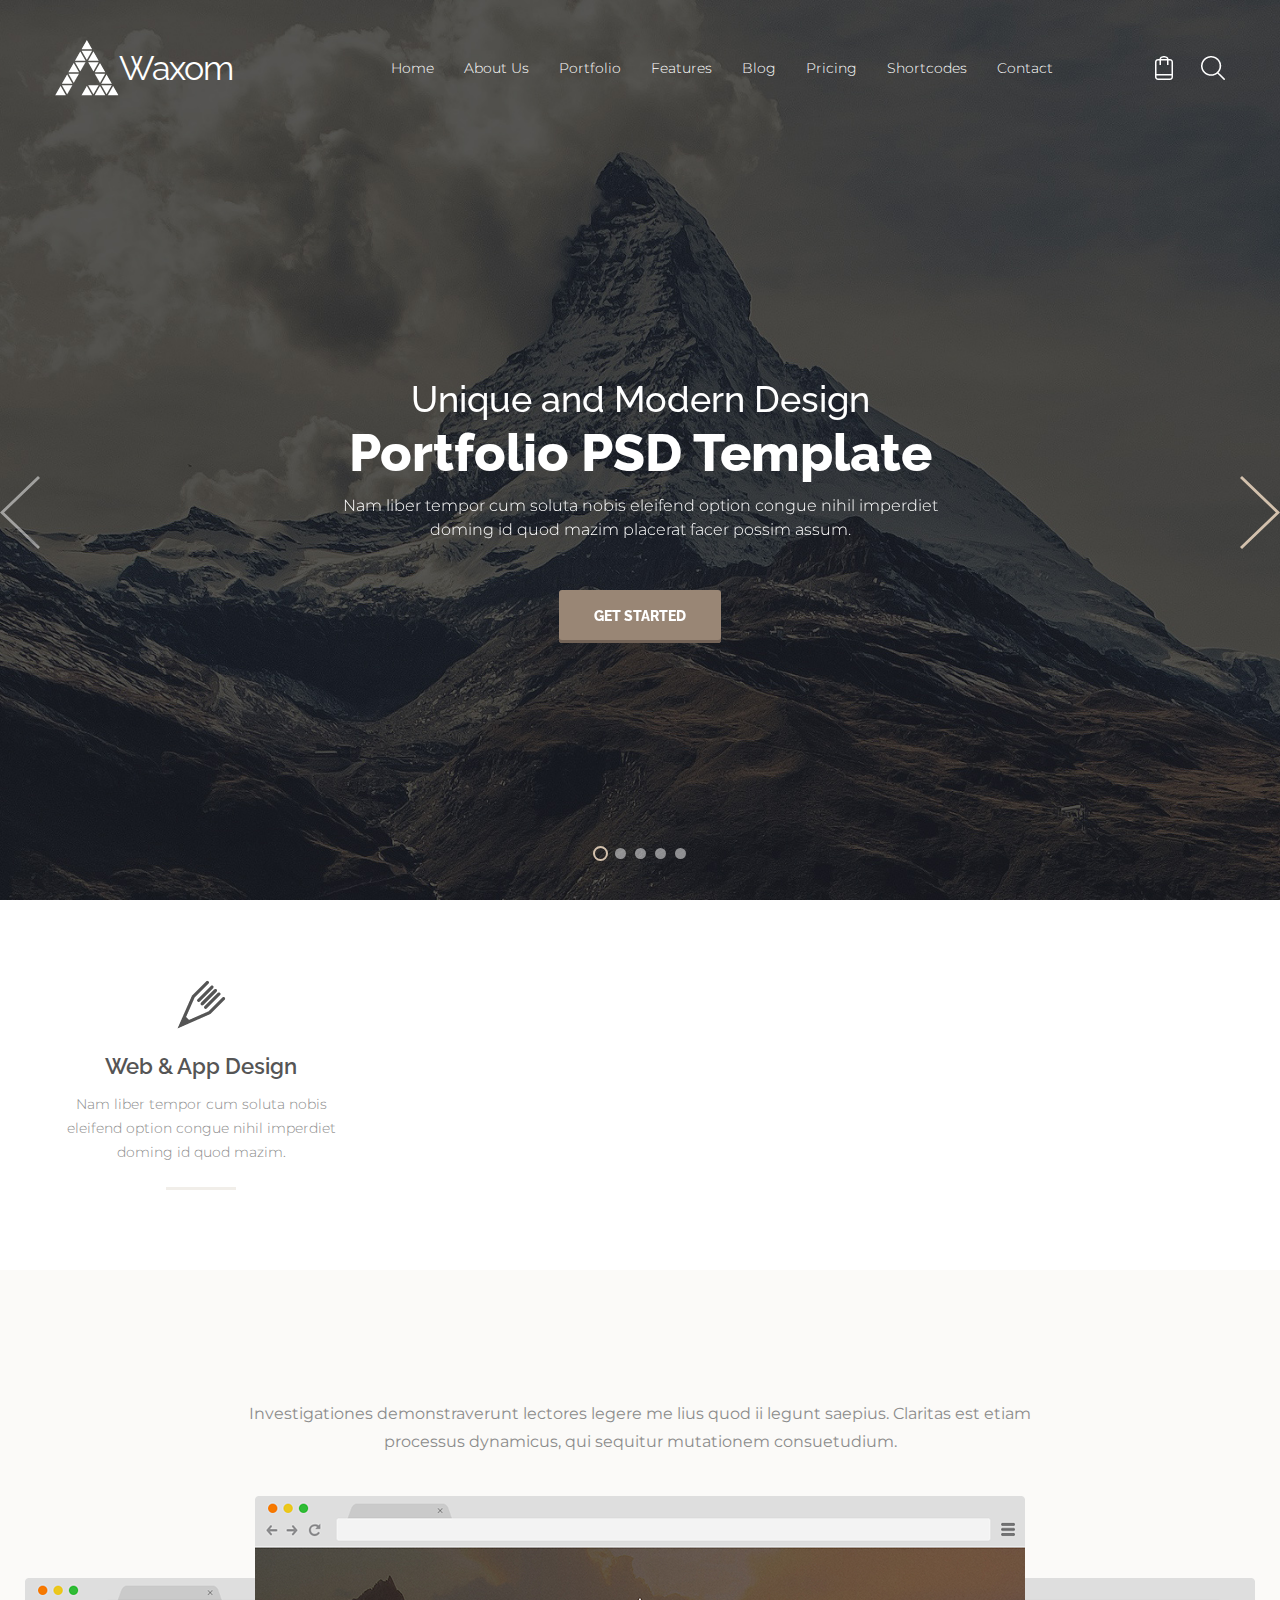
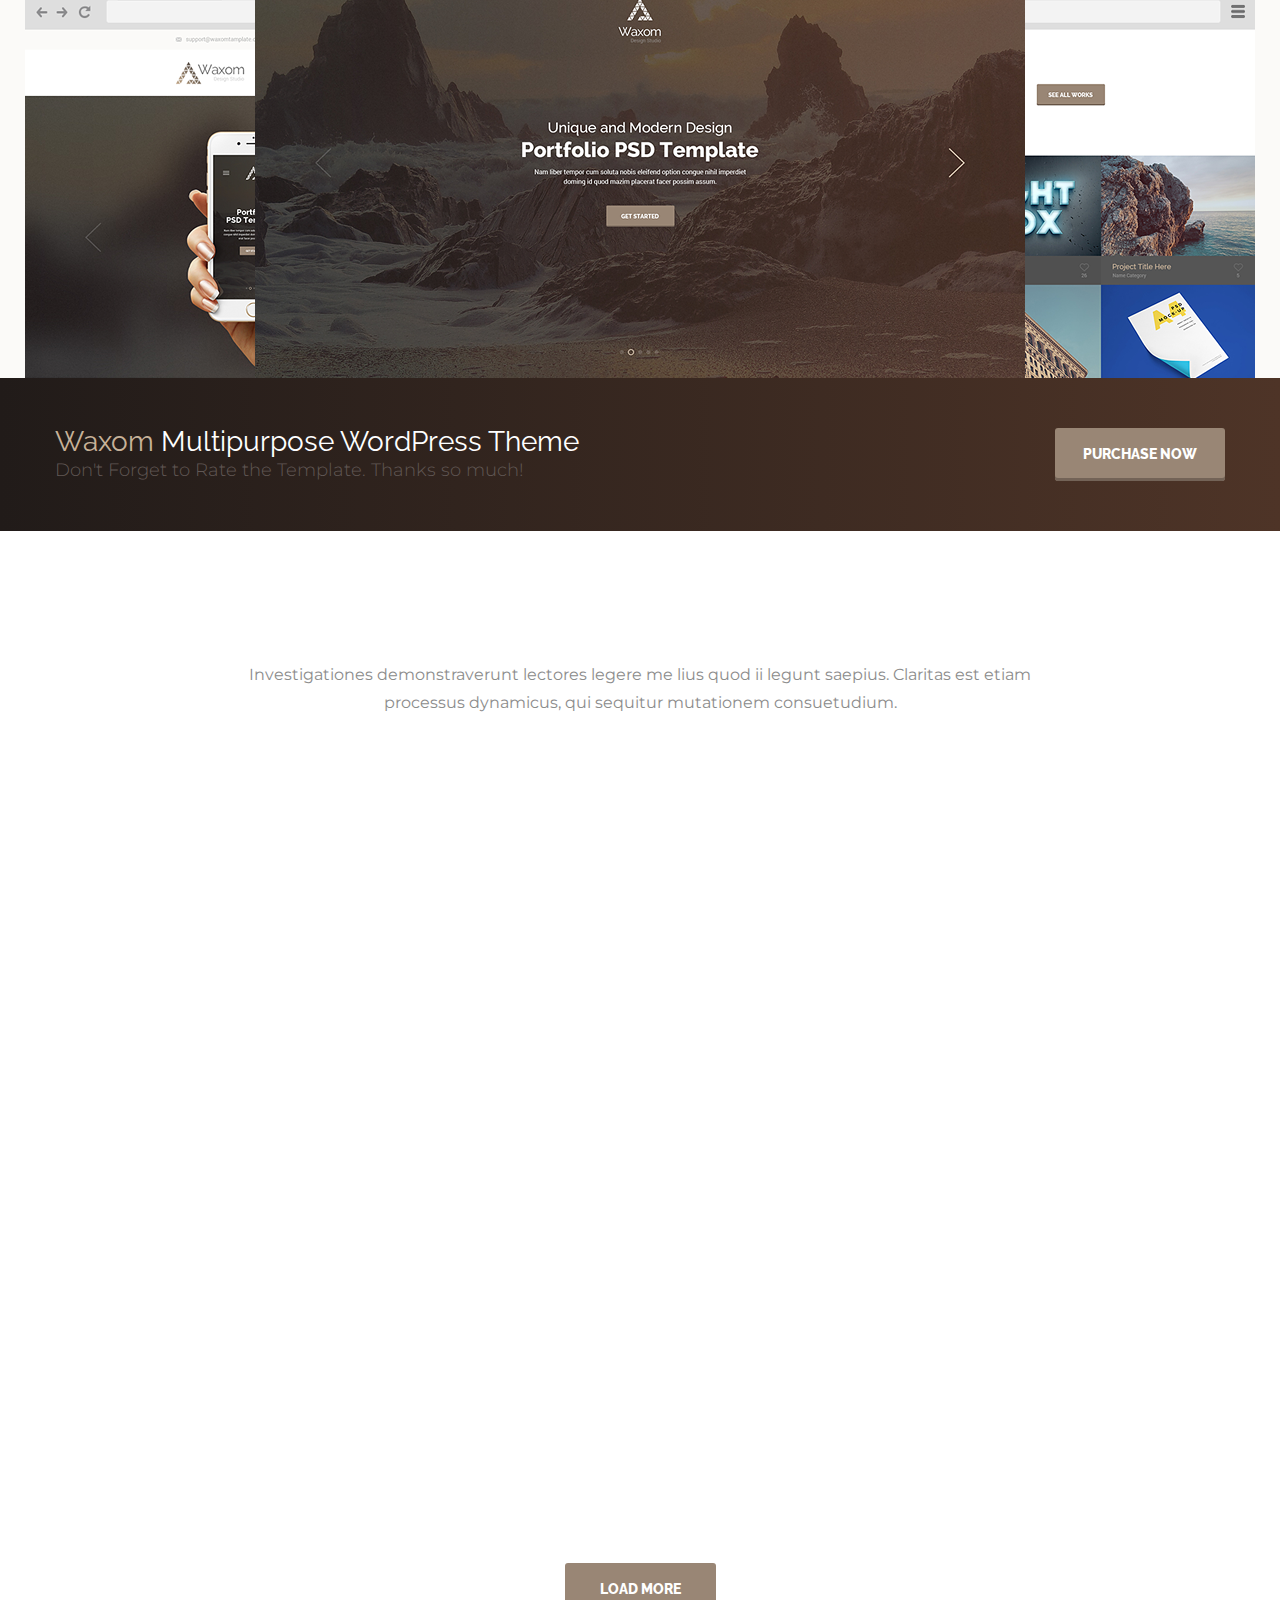
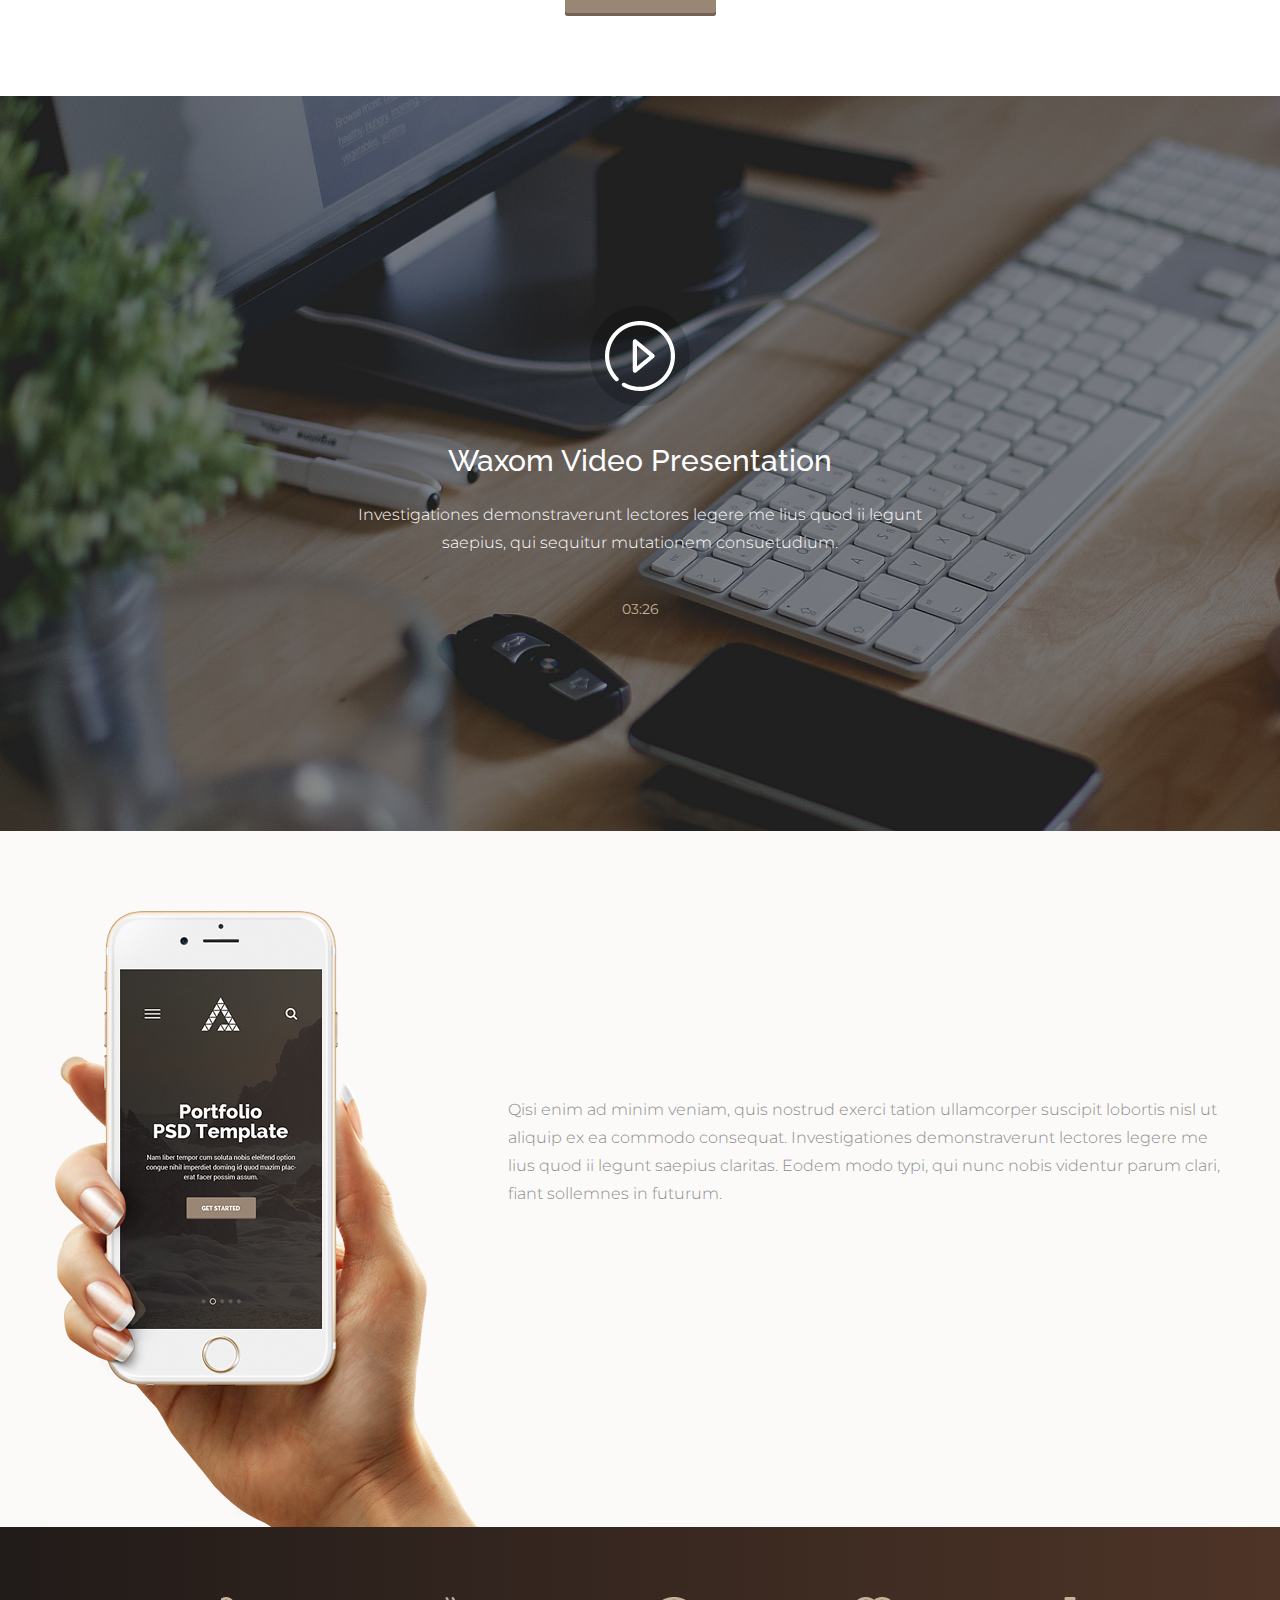
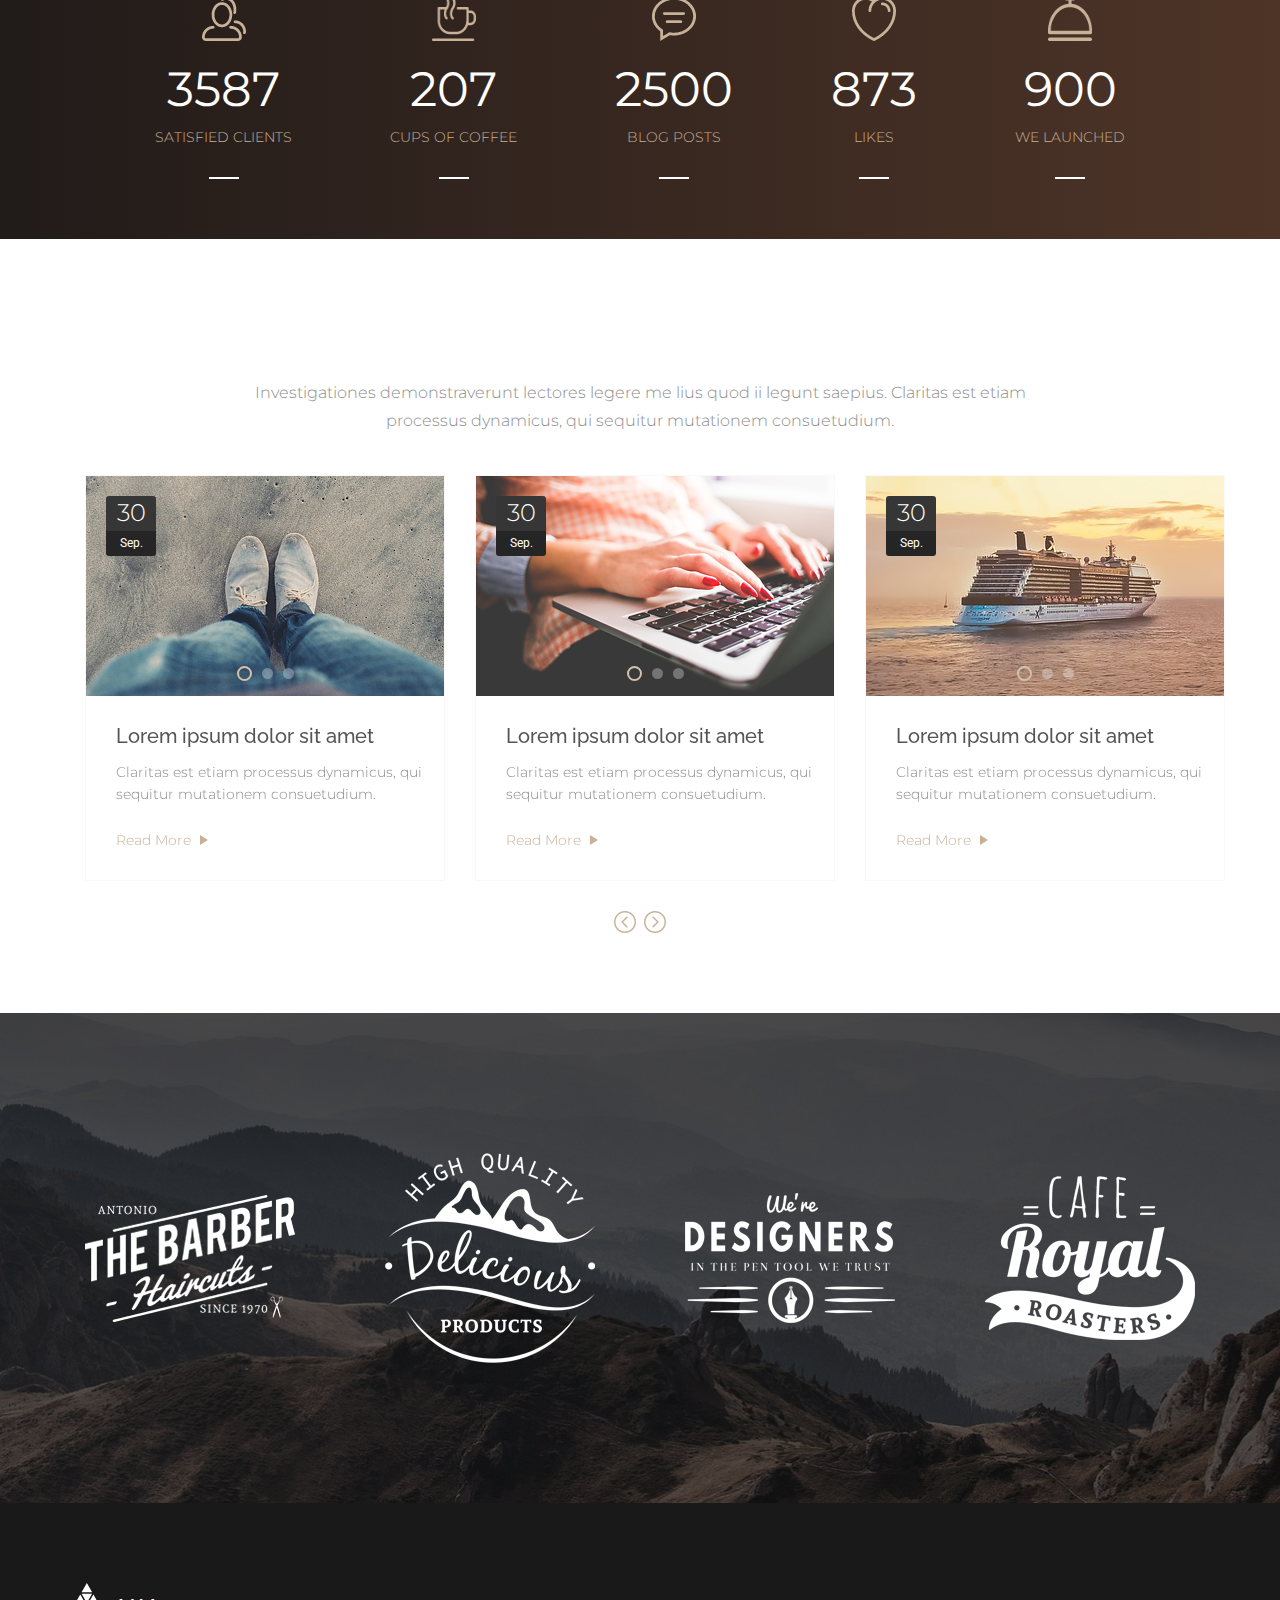
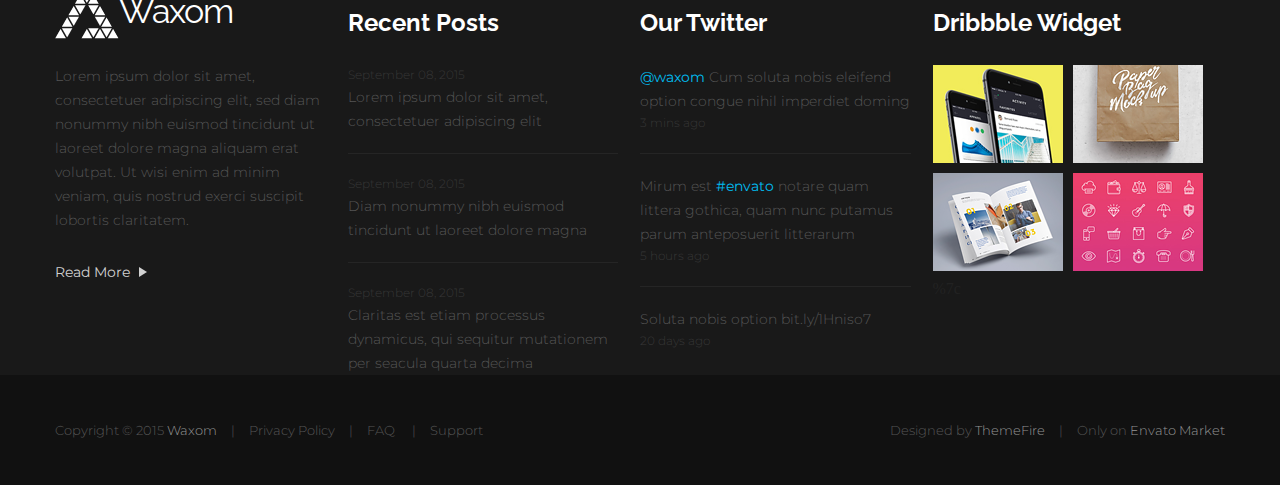
==== index.html @ 143316fa "Update index.html" ====
<!DOCTYPE html>
<html lang="en">

<head>
    <meta charset="UTF-8">
    <link rel="stylesheet" href="reset.css">
    <link rel="stylesheet" href="slick/slick.css">
    <link rel="stylesheet" href="slick/slick-theme.css">
    <link rel="stylesheet" href="style.css">
    <link href="https://fonts.googleapis.com/css?family=Montserrat:300,400%7cRaleway:400,500,600,700,800%7cRoboto:400,500,700&display=swap" rel="stylesheet">
    <title>Waxom</title>
</head>

<body>
    <!--первая секция-->
    <div class="section_first">
        <div class="container_first">
            <nav class="desktop">
                <!--лого-->
                <div class="logo wow bounce">
                    <img src="img/logo.png" alt=""><span class="ltext">Waxom</span>
                </div>
                <!-- меню навигации-->
                <ul class="menu wow bounceInRight">
                    <li><a href="#">Home</a></li>
                    <li><a href="#">About Us</a></li>
                    <li><a href="#">Portfolio</a></li>
                    <li><a href="#">Features</a></li>
                    <li><a href="#">Blog</a></li>
                    <li><a href="#">Pricing</a></li>
                    <li><a href="#">Shortcodes</a></li>
                    <li><a href="#">Contact</a></li>
                </ul>
                <!--иконки меню-->
                <div class="scard wow zoomInDown">
                    <a href="#" class="sec"><img src="img/icon-cart.png" alt=""></a>
                    <a href="#" class="sec"><img src="img/icon-search.png" alt=""></a>
                </div>
            </nav>
            <nav class="adaptive">
                <span class="burger"></span>
                <img src="img/logo.png" alt="">
                <img src="img/icon-search.png" alt="">

            </nav>
            <!--слайдер<-->
            <div class="slider_container wow heartBeat">
                <div class="prev"><img src="img/prev.png" alt=""></div>
                <div class="slider">
                    <div class="content_slider">
                        <h2>Unique and Modern Design</h2>
                        <h1>Portfolio PSD Template</h1>
                        <p>Nam liber tempor cum soluta nobis eleifend option congue nihil imper&shy;diet doming id quod mazim placerat facer possim assum.</p><a href="#">Get Started</a>
                    </div>
                    <div class="content_slider">
                        <h2>Unique and Modern Design</h2>
                        <h1>Portfolio PSD Template</h1>
                        <p>Nam liber tempor cum soluta nobis eleifend option congue nihil imper&shy;diet doming id quod mazim placerat facer possim assum.</p><a href="#">Get Started</a>
                    </div>
                    <div class="content_slider">
                        <h2>Unique and Modern Design</h2>
                        <h1>Portfolio PSD Template</h1>
                        <p>Nam liber tempor cum soluta nobis eleifend option congue nihil imper&shy;diet doming id quod mazim placerat facer possim assum.</p><a href="#">Get Started</a>
                    </div>
                    <div class="content_slider">
                        <h2>Unique and Modern Design</h2>
                        <h1>Portfolio PSD Template</h1>
                        <p>Nam liber tempor cum soluta nobis eleifend option congue nihil imper&shy;diet doming id quod mazim placerat facer possim assum.</p><a href="#">Get Started</a>
                    </div>
                    <div class="content_slider">
                        <h2>Unique and Modern Design</h2>
                        <h1>Portfolio PSD Template</h1>
                        <p>Nam liber tempor cum soluta nobis eleifend option congue nihil imper&shy;diet doming id quod mazim placerat facer possim assum.</p><a href="#">Get Started</a>
                    </div>
                </div>
                <div class="next"><img src="img/next.png" alt=""></div>
            </div>
        </div>
    </div>
    <!--вторая сецкия-->
    <div class="section_second">
        <div class="container_second">
            <div class="feature wow bounceInRight">
                <img src="img/c1.png" alt="webdesign">
                <h3 class="fet_header">Web & App Design</h3>
                <p class="feature_text">Nam liber tempor cum soluta nobis eleifend option congue nihil imperdiet doming id quod mazim.</p>
                <div class="p_line"></div>
            </div>
            <div class="feature wow  bounceInRight">
                <img src="img/c2.png" alt="Development">
                <h3 class="fet_header">Development</h3>
                <p class="feature_text">Lorem ipsum dolor sit amet, adipiscing elit, sed diam nonummy nibh euismod tincidunt ut laoreet.</p>
                <div class="p_line"></div>
            </div>
            <div class="feature wow  bounceInRight">
                <img src="img/c3.png" alt="Customization">
                <h3 class="fet_header">Customization</h3>
                <p class="feature_text">Nam liber tempor cum soluta nobis eleifend option congue nihil imperdiet doming id quod mazim.</p>
                <div class="p_line"></div>
            </div>
            <div class="feature wow  bounceInRight">
                <img src="img/c4.png" alt="marketing">
                <h3 class="fet_header">Marketing</h3>
                <p class="feature_text">Nam liber tempor cum soluta nobis eleifend option congue nihil imperdiet doming id quod mazim.</p>
                <div class="p_line"></div>
            </div>
        </div>
    </div>
    <!--третья секция-->
    <div class="section_third">
        <div class="container_third">
            <h2 class="wow  bounceInDown">Waxom is Realization of your Ideas.</h2>
            <p>Investigationes demonstraverunt lectores legere me lius quod ii legunt saepius. Claritas est etiam processus dynamicus, qui sequitur mutationem consuetudium.</p>
            <div class="bgimage"></div>

        </div>
    </div>
    <!--четвертая секция-->
    <div class="section_fourth">
        <div class="container_fourth">
            <div class="colpar">
                <h4><span>Waxom</span> Multipurpose WordPress Theme</h4>
                <p>Don't Forget to Rate the Template. Thanks so much!</p>
            </div>
            <a href="#">purchase now</a>
        </div>
    </div>
    <!--пятая секция-->
    <div class="section_fifth">
        <div class="container_fifth">
            <h4 class="wow  bounceInDown">Our Latest Projects.</h4>
            <p>Investigationes demonstraverunt lectores legere me lius quod ii legunt saepius. Claritas est etiam processus dynamicus, qui sequitur mutationem consuetudium.</p>
            <div class="buttons wow  bounceIn">
                <button class="col_btn first">All</button>
                <button class="col_btn">Web Design</button>
                <button class="col_btn">Mobile App</button>
                <button class="col_btn">Illustration</button>
                <button class="col_btn last">Photography</button>
            </div>
            <div class="adv_container wow  swing">
                <div class="adv">
                    <div class="adv_top a1">
                        <div class="adv_fade">
                            <img src="img/link.png" alt="">
                            <img src="img/lupa.png" alt="">
                        </div>
                    </div>
                    <div class="adv_bottom">
                        <div class="triangle"></div>
                        <span class="toptext">Claritas Etiam Processus</span>
                        <span class="bottext">Photography, Nature</span>
                    </div>
                </div>
                <div class="adv">
                    <div class="adv_top a2">
                        <div class="adv_fade">
                            <img src="img/link.png" alt="">
                            <img src="img/lupa.png" alt="">
                        </div>
                    </div>
                    <div class="adv_bottom">
                        <div class="triangle"></div>
                        <span class="toptext">Quam Nutamus Farum</span>
                        <span class="bottext">Graphic Design, Mock-Up</span>
                    </div>
                </div>
                <div class="adv">
                    <div class="adv_top a3">
                        <div class="adv_fade">
                            <img src="img/link.png" alt="">
                            <img src="img/lupa.png" alt="">
                        </div>
                    </div>
                    <div class="adv_bottom">
                        <div class="triangle"></div>
                        <span class="toptext">Usus Legentis Videntur</span>
                        <span class="bottext">Photography, Holiday</span>
                    </div>
                </div>
                <div class="adv">
                    <div class="adv_top a4">
                        <div class="adv_fade">
                            <img src="img/link.png" alt="">
                            <img src="img/lupa.png" alt="">
                        </div>
                    </div>
                    <div class="adv_bottom">
                        <div class="triangle"></div>
                        <span class="toptext">Claritas Etiam Processus</span>
                        <span class="bottext">Photography, Nature</span>
                    </div>
                </div>
                <div class="adv">
                    <div class="adv_top a5">
                        <div class="adv_fade">
                            <img src="img/link.png" alt="">
                            <img src="img/lupa.png" alt="">
                        </div>
                    </div>
                    <div class="adv_bottom">
                        <div class="triangle"></div>
                        <span class="toptext">Quam Nutamus Farum</span>
                        <span class="bottext">Graphic Design, Mock-Up</span>
                    </div>
                </div>
                <div class="adv">
                    <div class="adv_top a6">
                        <div class="adv_fade">
                            <img src="img/link.png" alt="">
                            <img src="img/lupa.png" alt="">
                        </div>
                    </div>
                    <div class="adv_bottom">
                        <div class="triangle"></div>
                        <span class="toptext">Usus Legentis Videntur</span>
                        <span class="bottext">Photography, Holiday</span>
                    </div>
                </div>
            </div>
            <a href="#">load more</a>
        </div>
    </div>
    <!--    шестая секция-->
    <div class="section_sixth">
        <div class="container_sixth">
            <img src="img/play.png" alt="" height="100" width="100">
            <h3>Waxom Video Presentation</h3>
            <p>Investigationes demonstraverunt lectores legere me lius quod ii legunt saepius, qui sequitur mutationem consuetudium.</p>
            <span>03:26</span>
        </div>
    </div>
    <!--седьмая секция-->
    <div class="section_seventh">
        <div class="container_seventh">
            <img src="img/phone_img.png" alt="">
            <div class="inner_r">
                <h3 class="wow bounceInDown">Excellent for Mobile Devices.</h3>
                <p>Qisi enim ad minim veniam, quis nostrud exerci tation ullamcorper suscipit lobortis nisl ut aliquip ex ea commodo consequat. Investigationes demonstraverunt lectores legere me lius quod ii legunt saepius claritas. Eodem modo typi, qui nunc nobis videntur parum clari, fiant sollemnes in futurum.</p>
                <ul>
                    <li class="wow rotateInUpLeft">Nam liber tempor cum soluta nobis eleifend option;</li>
                    <li class="wow rotateInUpLeft">Option congue nihil imperdiet doming id quod mazim placerat facer;</li>
                    <li class="wow rotateInUpLeft">Eodem modo typi, qui nunc nobis videntur parum futurum;</li>
                    <li class="wow rotateInUpLeft">Investigationes demonstraverunt lectores</li>
                </ul>
            </div>
        </div>
    </div>
    <!--восьмая секция-->
    <div class="section_eighth">
        <div class="container_eighth">
            <div class="incol">
                <img src="img/ic1.png" alt="" width="44" height="44">
                <div class="nums">3587</div>
                <p>Satisfied Clients</p>
                <div class="hrl"></div>
            </div>
            <div class="incol">
                <img src="img/ic2.png" alt="" width="44" height="44">
                <div class="nums">207</div>
                <p>Cups of coffee</p>
                <div class="hrl"></div>
            </div>
            <div class="incol">
                <img src="img/ic3.png" alt="" width="44" height="44">
                <div class="nums">2500</div>
                <p>Blog posts</p>
                <div class="hrl"></div>
            </div>
            <div class="incol">
                <img src="img/ic4.png" alt="" width="44" height="44">
                <div class="nums">873</div>
                <p>Likes</p>
                <div class="hrl"></div>
            </div>
            <div class="incol">
                <img src="img/ic5.png" alt="" width="44" height="44">
                <div class="nums">900</div>
                <p>We launched</p>
                <div class="hrl"></div>
            </div>
        </div>
    </div>
    <!--девятая секция-->
    <div class="section_ninth">
        <div class="container_ninth">
            <h3 class="wow bounceInDown">Recent Posts.</h3>
            <p>Investigationes demonstraverunt lectores legere me lius quod ii legunt saepius. Claritas est etiam processus dynamicus, qui sequitur mutationem consuetudium.</p>
            <div class="huge_slider">
                <!--колонка-->
                <div class="recent_column">
                    <!--значок календаря-->
                    <div class="calendar">
                        <div class="day_num">30</div>
                        <div class="month">Sep.</div>
                    </div>
                    <!--бекграунд-->
                    <div class="recent_slider">
                        <div class="rec_bg rec_img1">
                            <div class="recent_mask"></div>
                        </div>
                        <div class="rec_bg rec_img1">
                            <div class="recent_mask"></div>
                        </div>
                        <div class="rec_bg rec_img1">
                            <div class="recent_mask"></div>
                        </div>
                    </div>
                    <div class="bottom_intext">
                        <h4>Lorem ipsum dolor sit amet</h4>
                        <span>Claritas est etiam processus dynamicus, qui sequitur mutationem consuetudium.</span>
                        <div class="link_line">
                            <a href="#">Read More</a>
                            <div class="link_tr"></div>
                        </div>
                    </div>
                </div>
                <div class="recent_column">
                    <!--значок календаря-->
                    <div class="calendar">
                        <div class="day_num">30</div>
                        <div class="month">Sep.</div>
                    </div>
                    <!--бекграунд-->
                    <div class="recent_slider">
                        <div class="rec_bg rec_img2">
                            <div class="recent_mask"></div>
                        </div>
                        <div class="rec_bg rec_img2">
                            <div class="recent_mask"></div>
                        </div>
                        <div class="rec_bg rec_img2">
                            <div class="recent_mask"></div>
                        </div>
                    </div>
                    <div class="bottom_intext">
                        <h4>Lorem ipsum dolor sit amet</h4>
                        <span>Claritas est etiam processus dynamicus, qui sequitur mutationem consuetudium.</span>
                        <div class="link_line">
                            <a href="#">Read More</a>
                            <div class="link_tr"></div>
                        </div>
                    </div>
                </div>
                <div class="recent_column">
                    <!--значок календаря-->
                    <div class="calendar">
                        <div class="day_num">30</div>
                        <div class="month">Sep.</div>
                    </div>
                    <!--бекграунд-->
                    <div class="recent_slider">
                        <div class="rec_bg rec_img3">
                            <div class="recent_mask"></div>
                        </div>
                        <div class="rec_bg rec_img3">
                            <div class="recent_mask"></div>
                        </div>
                        <div class="rec_bg rec_img3">
                            <div class="recent_mask"></div>
                        </div>
                    </div>
                    <div class="bottom_intext">
                        <h4>Lorem ipsum dolor sit amet</h4>
                        <span>Claritas est etiam processus dynamicus, qui sequitur mutationem consuetudium.</span>
                        <div class="link_line">
                            <a href="#">Read More</a>
                            <div class="link_tr"></div>
                        </div>
                    </div>
                </div>
                <div class="recent_column">
                    <!--значок календаря-->
                    <div class="calendar">
                        <div class="day_num">30</div>
                        <div class="month">Sep.</div>
                    </div>
                    <!--бекграунд-->
                    <div class="recent_slider">
                        <div class="rec_bg rec_img4">
                            <div class="recent_mask"></div>
                        </div>
                        <div class="rec_bg rec_img4">
                            <div class="recent_mask"></div>
                        </div>
                        <div class="rec_bg rec_img4">
                            <div class="recent_mask"></div>
                        </div>
                    </div>
                    <div class="bottom_intext">
                        <h4>Lorem ipsum dolor sit amet</h4>
                        <span>Claritas est etiam processus dynamicus, qui sequitur mutationem consuetudium.</span>
                        <div class="link_line">
                            <a href="#">Read More</a>
                            <div class="link_tr"></div>
                        </div>
                    </div>
                </div>
                <div class="recent_column">
                    <!--значок календаря-->
                    <div class="calendar">
                        <div class="day_num">30</div>
                        <div class="month">Sep.</div>
                    </div>
                    <!--бекграунд-->
                    <div class="recent_slider">
                        <div class="rec_bg rec_img5">
                            <div class="recent_mask"></div>
                        </div>
                        <div class="rec_bg rec_img5">
                            <div class="recent_mask"></div>
                        </div>
                        <div class="rec_bg rec_img5">
                            <div class="recent_mask"></div>
                        </div>
                    </div>
                    <div class="bottom_intext">
                        <h4>Lorem ipsum dolor sit amet</h4>
                        <span>Claritas est etiam processus dynamicus, qui sequitur mutationem consuetudium.</span>
                        <div class="link_line">
                            <a href="#">Read More</a>
                            <div class="link_tr"></div>
                        </div>
                    </div>
                </div>
                <div class="recent_column">
                    <!--значок календаря-->
                    <div class="calendar">
                        <div class="day_num">30</div>
                        <div class="month">Sep.</div>
                    </div>
                    <!--бекграунд-->
                    <div class="recent_slider">
                        <div class="rec_bg rec_img6">
                            <div class="recent_mask"></div>
                        </div>
                        <div class="rec_bg rec_img6">
                            <div class="recent_mask"></div>
                        </div>
                        <div class="rec_bg rec_img6">
                            <div class="recent_mask"></div>
                        </div>
                    </div>
                    <div class="bottom_intext">
                        <h4>Lorem ipsum dolor sit amet</h4>
                        <span>Claritas est etiam processus dynamicus, qui sequitur mutationem consuetudium.</span>
                        <div class="link_line">
                            <a href="#">Read More</a>
                            <div class="link_tr"></div>
                        </div>
                    </div>
                </div>
            </div>
            <div class="recent_arrows">
                <div class="h_prev"><img src="img/h_prev.png" alt="" height="22" width="22"></div>
                <div class="h_next"><img src="img/h_next.png" alt="" height="22" width="22"></div>
            </div>
        </div>
    </div>
    <!--десятая секция-->
    <div class="section_tenth">
        <div class="container_tenth">
            <img src="img/logo-01.png" alt="" height="127" width="210">
            <img src="img/logo-02.png" alt="" height="210" width="210">
            <img src="img/logo-03.png" alt="" height="130" width="210">
            <img src="img/logo-04.png" alt="" height="164" width="210">
        </div>
    </div>
    <!--одиннацатая секция-->
    <div class="section_eleventh">
        <div class="container_eleventh">
            <div class="footer_col">
                <div class="logo ftlogo">
                    <img src="img/logo.png" alt="">
                    <h2 class="ltext">Waxom</h2>
                </div>
                <p class="footer_txt">Lorem ipsum dolor sit amet, consectetuer adipiscing elit, sed diam nonummy nibh euismod tincidunt ut laoreet dolore magna aliquam erat volutpat. Ut wisi enim ad minim veniam, quis nostrud exerci suscipit lobortis claritatem.</p>
                <div class="footer_link">
                    <a href="#">Read More</a>
                    <div class="footer_tr"></div>
                </div>

            </div>
            <div class="footer_col">

                <h4>Recent Posts</h4>

                <div class="highlight">
                    <span>September 08, 2015</span>
                    <p class="footer_txt">Lorem ipsum dolor sit amet, consectetuer adipiscing elit</p>
                    <div class="hrline"></div>
                </div>

                <div class="highlight">
                    <span>September 08, 2015</span>
                    <p class="footer_txt">Diam nonummy nibh euismod tincidunt ut laoreet dolore magna</p>
                    <div class="hrline"></div>
                </div>

                <div class="highlight">
                    <span>September 08, 2015</span>
                    <p class="footer_txt">Claritas est etiam processus dynamicus, qui sequitur mutationem per seacula quarta decima</p>
                </div>

            </div>

            <div class="footer_col">
                <div class="highlight">
                    <h4>Our Twitter</h4>
                    <p class="footer_txt"><mark>@waxom</mark> Cum soluta nobis eleifend option congue nihil imperdiet doming</p>
                    <span>3 mins ago</span>
                    <div class="hrline"></div>
                </div>

                <div class="highlight">
                    <p class="footer_txt">Mirum est <mark>#envato</mark> notare quam littera gothica, quam nunc putamus parum anteposuerit litterarum</p>
                    <span>5 hours ago</span>
                    <div class="hrline"></div>
                </div>

                <div class="highlight">
                    <p class="footer_txt">Soluta nobis option bit.ly/1Hniso7</p>
                    <span>20 days ago</span>
                </div>

            </div>
            <div class="footer_col">
                <h4>Dribbble Widget</h4>
                <div class="footer_img">
                    <img src="img/f1.png" alt="">
                    <img src="img/f2.png" alt="">
                    <img src="img/f3.png" alt="">
                    <img src="img/f4.png" alt="">%7c </div>
            </div>
        </div>
    </div>
    <!--двенадцатая секция-->
    <div class="section_twelveth">
        <div class="container_twelveth">
            <ul class="list_left">
                <li>Copyright © 2015 <span>Waxom</span></li>
                <li><a href="#">Privacy Policy</a></li>
                <li><a href="#">FAQ </a></li>
                <li><a href="#">Support</a></li>
            </ul>
            <ul class="list_right">
                <li>Designed by <span>ThemeFire</span></li>
                <li>Only on <span>Envato Market</span></li>
            </ul>
        </div>
    </div>
    <script src="js/jquery-1.11.0.min.js"></script>
    <script src="js/jquery-migrate-1.2.1.min.js"></script>
    <script src="/slick/slick.min.js"></script>
    <link rel="stylesheet" href="animate.css">
    <script src="js/script.js"></script>
    <script src="js/wow.min.js"></script>
    <script>
        new WOW().init();
    </script>
</body>

</html>
---- style.css ----
*,
::after,
::before {
    box-sizing: border-box
}

.section_first {
    background-image: url(img/header_bg.jpg);
    background-repeat: no-repeat;
    background-position: center;
    background-size: cover;
    margin: 0 auto;
    height: 100vh
}

.container_first {
    display: flex;
    flex-direction: column;
    margin: 0 auto;
    justify-content: center
}

.desktop {
    width: 100%;
    max-width: 1170px;
    margin: 0 auto;
    display: flex;
    align-items: center;
    justify-content: space-between;
    padding-top: 40px
}

.adaptive {
    display: none;
    width: 90vw;
    justify-content: space-around;
    margin: 10% auto;
    align-items: center
}

.burger {
    position: relative
}

.burger,
.burger::after,
.burger::before {
    background-color: #fff;
    height: 3px;
    width: 30px
}

.burger::before {
    content: "";
    position: absolute;
    top: -10px
}

.burger::after {
    content: "";
    position: absolute;
    bottom: -10px
}

.logo {
    display: flex;
    align-items: center;
    width: 25%
}

.ltext {
    color: #fff;
    font-family: 'Raleway';
    font-size: 34px;
    font-weight: 400;
    letter-spacing: -1.36px
}

.adv:hover .adv_fade,
.menu,
.scard {
    display: flex
}

.content_slider a,
.menu > li > a {
    color: #fff;
    font-size: 14px;
    text-decoration: none
}

.menu > li > a {
    font-family: 'Montserrat';
    font-weight: 300;
    margin-right: 30px
}

.container_fourth h4 span,
.menu > li > a:hover {
    color: #c7b299
}

.content_slider a,
.menu > li {
    display: inline-block
}

.sec {
    margin-left: 28px
}

.slider_container {
    max-width: 1620px;
    width: 100%;
    align-self: center;
    display: flex;
    justify-content: space-between;
    margin-top: 285px
}

.slider {
    max-width: 600px
}

.content_slider {
    color: #fff;
    text-align: center
}

.content_slider h1,
.content_slider > h2 {
    font-family: 'Raleway';
    font-size: 36px;
    font-weight: 500;
    margin-bottom: 10px
}

.content_slider h1 {
    font-size: 52px;
    font-weight: 800;
    margin-bottom: 15px
}

.content_slider p,
.feature p {
    font-family: 'Montserrat';
    font-size: 16px;
    font-weight: 300;
    line-height: 24px;
    margin-bottom: 48px
}

.content_slider a {
    box-shadow: inset 0 -3px 0 #736357;
    border-radius: 3px;
    background-color: #998675;
    font-family: 'Raleway';
    font-weight: 800;
    line-height: 23px;
    text-transform: uppercase;
    max-width: 170px;
    padding: 15px 35px;
    cursor: pointer;
    align-self: center
}

@media screen and (max-width:1170px) {

    .next,
    .prev {
        visibility: hidden
    }

    .desktop {
        display: none
    }

    .adaptive {
        display: flex
    }

    .slider_container {
        margin-top: 10%
    }

    .adv_container {
        display: flex
    }

    .slider .slick-dots {
        top: 200px
    }
}

@media screen and (max-width:700px) {
    .slider_container {
        margin-top: 150px
    }
}

.next,
.prev {
    margin-top: 95px
}

.slider .slick-dots {
    display: flex;
    justify-content: center;
    position: relative;
    top: 200px
}

.slider .slick-dots li {
    list-style: none;
    margin: 0;
    display: flex;
    justify-content: center;
    align-items: center
}

.slider .slick-dots button {
    font-size: 0;
    width: 11px;
    height: 11px;
    background-color: #fff;
    border-radius: 50%;
    opacity: .5
}

.slider .slick-dots button::before {
    content: ""
}

.slider .slick-dots li.slick-active button {
    width: 15px;
    height: 15px;
    border: 2px solid #d3c1ad;
    background-color: transparent;
    opacity: 1
}

.container_second {
    display: flex;
    max-width: 1170px;
    justify-content: space-between;
    align-items: flex-end;
    margin: 0 auto 77px
}

.feature {
    text-align: center;
    max-width: 25%
}

.feature h3 {
    color: #555;
    font-family: 'Raleway';
    font-size: 22px;
    font-weight: 600;
    margin-top: 26px
}

.feature img {
    padding-top: 80px
}

.feature p {
    color: #8c8c8c;
    font-size: 14px;
    margin-top: 15px;
    margin-bottom: 13px
}

.p_line {
    display: inline-block;
    width: 70px;
    height: 3px;
    background-color: #f1eee9
}

.container_second .feature:nth-child(2) h3 {
    color: #c7b299
}

.container_second .feature:nth-child(2) .p_line {
    background-color: #c7b299
}

.section_third {
    background-color: #fbfaf8
}

.container_third {
    max-width: 1230px;
    margin: 0 auto;
    display: flex;
    flex-direction: column;
    align-items: center;
    text-align: center
}

.container_third h2 {
    margin-top: 80px;
    color: #555;
    font-family: 'Raleway';
    font-size: 30px;
    font-weight: 600
}

.container_third p {
    margin-top: 20px;
    color: #8c8c8c;
    font-family: 'Montserrat';
    font-size: 16px;
    font-weight: 400;
    line-height: 28px;
    max-width: 800px
}

.bgimage {
    margin-top: 40px;
    padding-bottom: 482px;
    background-image: url(img/bgimage.png);
    background-size: cover;
    max-width: 1230px;
    max-height: 482px;
    width: 100%;
    height: 100%
}

.section_fourth {
    background-color: #f4f5f8;
    background-image: linear-gradient(to right, #211b19 0, #4e3427 100%)
}

.container_fourth {
    max-width: 1170px;
    margin: 0 auto;
    padding-top: 50px;
    padding-bottom: 50px;
    display: flex;
    justify-content: space-between
}

.container_fourth h4 {
    font-family: 'Raleway';
    font-size: 28px;
    font-weight: 400;
    color: #fff;
    margin-bottom: 5px
}

.container_fourth p {
    color: #615855;
    font-family: 'Montserrat';
    font-size: 18px;
    font-weight: 300
}

.container_fourth a {
    box-shadow: inset 0 -3px 0 #736357;
    border-radius: 3px;
    background-color: #998675;
    color: #fff;
    font-family: 'Raleway';
    font-size: 14px;
    font-weight: 800;
    line-height: 23px;
    text-transform: uppercase;
    text-decoration: none;
    max-width: 170px;
    padding: 15px 28px;
    cursor: pointer;
    align-self: center;
    display: inline-block
}

.container_fifth {
    max-width: 1170px;
    display: flex;
    flex-direction: column;
    align-items: center;
    margin: 80px auto 0
}

.container_fifth h4 {
    color: #555;
    font-family: 'Raleway';
    font-size: 30px;
    font-weight: 400;
    padding-bottom: 20px
}

.col_btn,
.container_fifth p {
    color: #8c8c8c;
    font-weight: 400
}

.container_fifth p {
    font-family: 'Montserrat';
    font-size: 16px;
    line-height: 28px;
    max-width: 800px;
    text-align: center
}

.buttons {
    text-align: center;
    margin: 40px auto;
    display: flex;
    justify-content: space-between;
    max-width: 605px
}

.col_btn {
    font-family: Montserrat;
    font-size: 14px;
    line-height: 21px;
    border-radius: 3px;
    border: 1px solid #ebebeb;
    background: 0 0;
    height: 32px;
    width: 120px;
    margin-right: 10px
}

.first {
    width: 70px;
    background-color: #998675;
    color: #fff
}

.last {
    width: 135px
}

.col_btn:focus,
.col_btn:hover {
    background-color: #998675;
    color: #fff
}

.adv_container {
    display: flex;
    justify-content: space-between;
    flex-wrap: wrap
}

.adv {
    max-height: 337px;
    max-width: 370px;
    margin-bottom: 30px
}

.adv_fade,
.adv_top {
    width: 370px;
    height: 237px;
    position: relative
}

.adv_fade {
    position: absolute;
    top: 0;
    left: 0;
    background-color: rgba(17, 17, 17, .7);
    justify-content: center;
    align-items: center;
    display: none;
    z-index: 0
}

.adv_fade img {
    width: 26px;
    height: 26px;
    margin: 14px
}

.a1 {
    background-image: url(img/ph1.png)
}

.a2 {
    background-image: url(img/ph2.png)
}

.a3 {
    background-image: url(img/ph3.png)
}

.a4 {
    background-image: url(img/ph4.png)
}

.a5 {
    background-image: url(img/ph5.png)
}

.a6 {
    background-image: url(img/ph6.png)
}

.adv_bottom {
    display: flex;
    flex-direction: column;
    background-color: #fbfaf8;
    width: 370px;
    height: 100px
}

.bottext,
.toptext {
    display: inline-block
}

.toptext {
    color: #c7b299;
    font-family: Raleway;
    font-size: 20px;
    font-weight: 500;
    margin: 30px auto 0 28px
}

.bottext {
    color: #d1d1d1;
    font-family: Montserrat;
    font-size: 14px;
    font-weight: 300;
    line-height: 20px;
    margin-left: 30px
}

.triangle {
    margin-left: 19px;
    margin-top: -20px;
    width: 0;
    border: 10px solid transparent;
    border-bottom: 10px solid #fbfaf8;
    z-index: 1
}

.adv:hover .toptext,
.highlight:hover span,
.recent_column:hover span {
    color: #fff
}

.adv:hover .bottext,
.container_twelveth a:hover,
.footer_link:hover > a,
.highlight:hover p,
.recent_column:hover h4 {
    color: #c7b299
}

.adv:hover .adv_bottom {
    background-color: #362f2d
}

.adv:hover .triangle {
    border-bottom: 10px solid #362f2d
}

.container_fifth a {
    box-shadow: inset 0 -3px 0 #736357;
    border-radius: 3px;
    background-color: #998675;
    color: #fff;
    font-family: 'Raleway';
    font-size: 14px;
    font-weight: 800;
    line-height: 23px;
    text-transform: uppercase;
    text-decoration: none;
    max-width: 170px;
    padding: 15px 35px;
    cursor: pointer;
    align-self: center;
    display: inline-block
}

.section_sixth {
    background-image: url(img/video.jpg);
    background-repeat: no-repeat;
    background-size: cover
}

.container_sixth {
    display: flex;
    flex-direction: column;
    align-items: center;
    margin-top: 80px;
    padding: 210px
}

.container_sixth h3 {
    color: #fff;
    font-family: Raleway;
    font-size: 30px;
    font-weight: 500;
    margin-top: 40px
}

.container_sixth p {
    color: #fff;
    font-family: Montserrat;
    font-size: 16px;
    font-weight: 300;
    line-height: 28px;
    margin-top: 25px;
    max-width: 600px;
    text-align: center
}

.container_sixth span {
    color: #c7b299;
    font-family: Montserrat;
    font-size: 14px;
    font-weight: 400;
    line-height: 24px;
    margin-top: 40px
}

.container_sixth img:hover {
    cursor: pointer
}

.section_seventh {
    background-color: #fbfaf8;
    padding-top: 80px
}

.container_seventh {
    margin: 0 auto;
    max-width: 1170px;
    display: flex;
    justify-content: center
}

.inner_r {
    margin-left: 30px
}

.container_ninth h3,
.inner_r h3 {
    color: #555;
    font-family: "Raleway";
    font-size: 30px;
    font-weight: 600
}

.inner_r h3 {
    margin-top: 115px;
    margin-bottom: 40px
}

.inner_r p,
.inner_r ul {
    color: #8c8c8c;
    font-size: 16px
}

.inner_r p {
    font-family: Montserrat;
    font-weight: 300;
    line-height: 28px;
    margin-bottom: 45px
}

.inner_r ul,
.recent_dots li {
    display: flex;
    justify-content: center
}

.inner_r ul {
    line-height: 32px;
    margin-left: 100px;
    flex-direction: column
}

.inner_r ul li {
    position: relative
}

.inner_r ul li::before {
    content: url(img/arrow_list.png);
    position: absolute;
    left: -51px;
    top: 5px
}

.section_eighth {
    background-color: #f4f5f8;
    background-image: linear-gradient(to right, #211b19 0, #4e3427 100%)
}

.container_eighth {
    margin: 0 auto;
    max-width: 970px;
    display: flex;
    justify-content: space-between;
    padding-top: 70px;
    padding-bottom: 60px
}

.incol {
    display: flex;
    flex-direction: column;
    align-items: center
}

.nums {
    margin-top: 30px;
    color: #fff;
    font-family: "Montserrat";
    font-size: 48px;
    font-weight: 400;
    line-height: 36px
}

.container_ninth p,
.incol p,
.inner_r ul {
    font-family: Montserrat;
    font-weight: 300
}

.incol p {
    margin-top: 20px;
    color: #c7b299;
    font-size: 14px;
    line-height: 20px;
    text-transform: uppercase
}

.hrl,
.section_ninth {
    background-color: #fff
}

.hrl {
    margin-top: 30px;
    width: 30px;
    height: 2px
}

.section_ninth {
    padding-top: 80px
}

.container_ninth {
    max-width: 1170px;
    margin: 0 auto;
    width: 100%;
    display: flex;
    flex-direction: column;
    justify-content: center
}

.container_ninth h3 {
    text-align: center
}

.container_ninth p {
    color: #8c8c8c;
    font-size: 16px;
    line-height: 28px;
    text-align: center;
    max-width: 780px;
    align-self: center;
    margin-top: 30px;
    margin-bottom: 40px
}

.huge_slider {
    display: flex;
    justify-content: space-between;
    flex-direction: row;
    flex-wrap: wrap
}

.recent_column {
    display: flex;
    max-width: 370px;
    border: 1px solid #f8f8f8;
    flex-direction: column;
    position: relative;
    margin-left: 30px
}

.rec_bg {
    width: 370px;
    height: 220px;
    background-size: cover;
    position: relative
}

.rec_img1 {
    background-image: url(img/rec1.png)
}

.rec_img2 {
    background-image: url(img/rec2.png)
}

.rec_img3 {
    background-image: url(img/rec3.png)
}

.rec_img4 {
    background-image: url(img/rec1.png)
}

.rec_img5 {
    background-image: url(img/rec2.png)
}

.rec_img6 {
    background-image: url(img/rec3.png)
}

.calendar {
    display: flex;
    flex-direction: column;
    text-align: center;
    position: absolute;
    left: 20px;
    top: 20px;
    z-index: 999
}

.day_num,
.month {
    width: 50px;
    height: 35px;
    border-radius: 3px 3px 0 0;
    background-color: #363636;
    color: #fff;
    font-family: Montserrat;
    font-size: 24px;
    font-weight: 300;
    line-height: 20px;
    padding-top: 7px
}

.month {
    height: 25px;
    border-radius: 0 0 3px 3px;
    background-color: #252525;
    font-family: Roboto;
    font-size: 12px;
    font-weight: 400;
    padding-top: 2px
}

.recent_mask {
    position: absolute;
    top: 0;
    left: 0;
    height: 220px;
    width: 370px;
    background-color: rgba(17, 17, 17, .7);
    justify-content: center;
    align-items: center;
    display: none;
    z-index: 0
}

.bottom_intext {
    padding-top: 30px;
    padding-left: 30px;
    padding-bottom: 30px
}

.bottom_intext h4,
.footer_col h4 {
    color: #555;
    font-family: Raleway;
    font-size: 20px;
    font-weight: 500
}

.bottom_intext a,
.bottom_intext span {
    font-family: Montserrat;
    font-size: 14px;
    font-weight: 300
}

.bottom_intext span {
    color: #8c8c8c;
    line-height: 22px;
    margin-top: 15px;
    margin-bottom: 25px
}

.bottom_intext a {
    text-decoration: none;
    color: #c7b299;
    line-height: 20px
}

.bottom_intext a::after,
.footer_link a::after {
    content: "";
    border: 5px solid transparent;
    border-left: 8px solid #c7b299;
    display: inline-block;
    margin-left: 9px
}

.bottom_intext,
.recent_slider {
    display: flex;
    flex-direction: column
}

.recent_dots {
    display: flex;
    flex-direction: row;
    font-size: 0;
    margin: -30px auto;
    padding-bottom: 30px
}

.slick-dotted.slick-slider {
    margin-bottom: 15px
}

.recent_dots li {
    align-items: center
}

.recent_dots button {
    width: 11px;
    height: 11px;
    background-color: #fff;
    opacity: .3;
    border-radius: 50%;
    border: 0;
    padding: 0;
    margin: 0 5px
}

.recent_dots .slick-active button {
    width: 15px;
    height: 15px;
    border: 2px solid #d3c1ad;
    background-color: transparent;
    opacity: 1;
    z-index: 100
}

.recent_arrows {
    align-self: center;
    display: flex;
    justify-content: space-between;
    margin-top: 30px
}

.h_prev {
    margin-right: 8px
}

.recent_column:hover .day_num {
    background-color: #c7b299
}

.recent_column:hover .month {
    background-color: #a48d72
}

.recent_column:hover .recent_mask {
    display: block
}

.recent_column:hover .bottom_intext {
    background-color: #362f2d
}

.section_tenth {
    background-image: url(img/footer_img.jpg);
    background-size: cover;
    background-repeat: no-repeat;
    margin-top: 80px
}

.container_tenth {
    margin: 0 auto;
    display: flex;
    max-width: 1110px;
    justify-content: space-between;
    padding: 140px 0;
    align-items: center
}

.section_eleventh {
    background-color: #191919
}

.container_eleventh {
    max-width: 1170px;
    display: flex;
    margin: 0 auto;
    padding-top: 80px;
    justify-content: space-between
}

.footer_col {
    display: flex;
    flex-direction: column;
    flex-basis: 25%;
    margin-right: 22px
}

.ftlogo {
    margin-bottom: 25px
}

.footer_link a,
.footer_txt {
    color: #555;
    font-family: Montserrat;
    font-size: 14px;
    font-weight: 300;
    line-height: 24px
}

.footer_link {
    margin-top: 30px
}

.footer_link a {
    text-decoration: none;
    color: #d1d1d1;
    font-weight: 400;
    line-height: 20px
}

.footer_link a::after {
    border-left: 8px solid #d1d1d1
}

.footer_col h4 {
    color: #fff;
    font-size: 24px;
    font-weight: 700;
    margin-bottom: 30px;
    padding-top: 28px
}

.container_twelveth li,
.footer_col span,
a {
    color: #363636;
    font-family: Montserrat;
    font-size: 12px;
    font-weight: 300;
    line-height: 20px
}

.hrline {
    width: 100%;
    height: 1px;
    background-color: #252525;
    margin: 20px 0
}

.footer_img {
    display: flex;
    flex-wrap: wrap;
    justify-content: space-between
}

.footer_img img {
    margin-bottom: 10px
}

.highlight mark {
    background-color: transparent;
    color: #00bff3;
    font-weight: 400
}

.section_twelveth {
    background-color: #111
}

.container_twelveth {
    padding: 45px 0;
    display: flex;
    justify-content: space-between;
    max-width: 1170px;
    margin: 0 auto
}

.container_twelveth li,
a {
    font-size: 13px;
    color: #555;
    text-decoration: none
}

.container_twelveth span {
    color: #959595
}

.list_left,
.list_right {
    display: flex
}

.list_left li::after,
.list_right li::after {
    content: "|";
    margin: 0 14px
}

.list_left li:last-child::after,
.list_right li:last-child::after {
    content: "";
    margin: 0
}
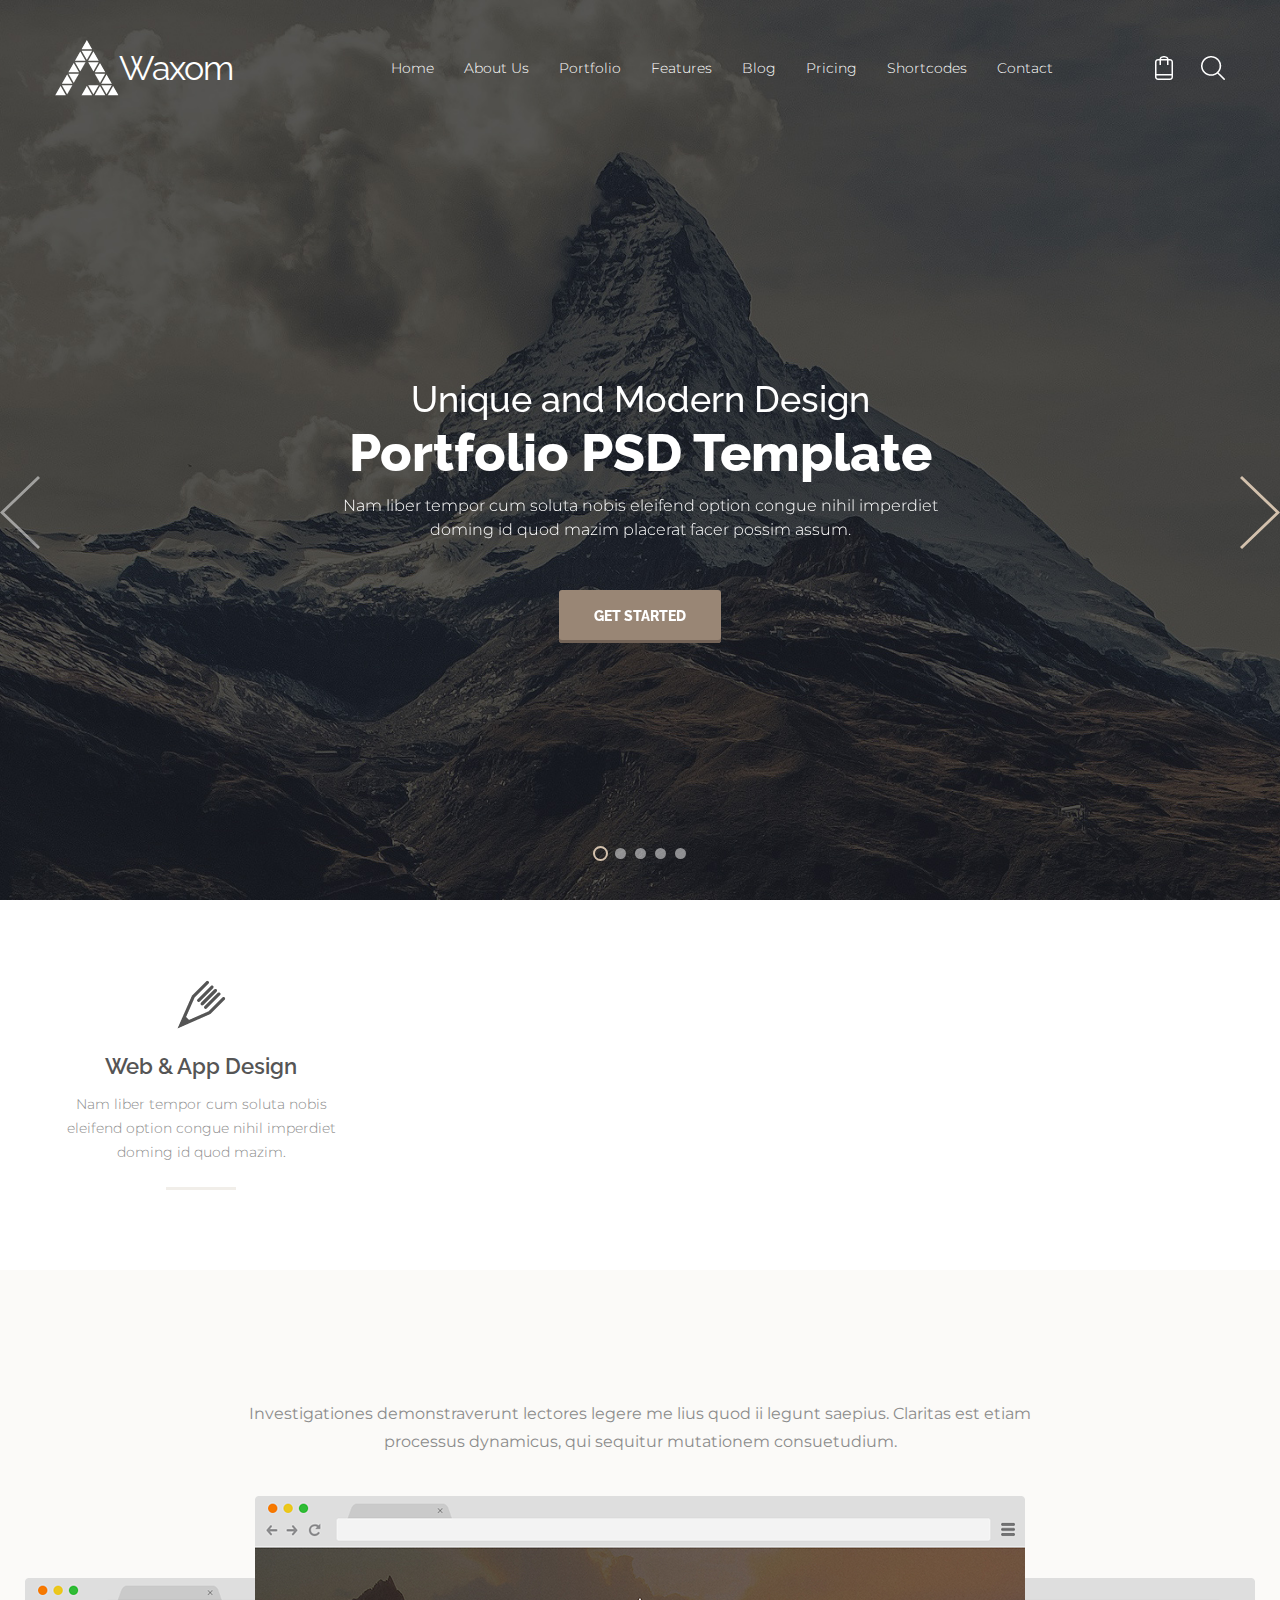
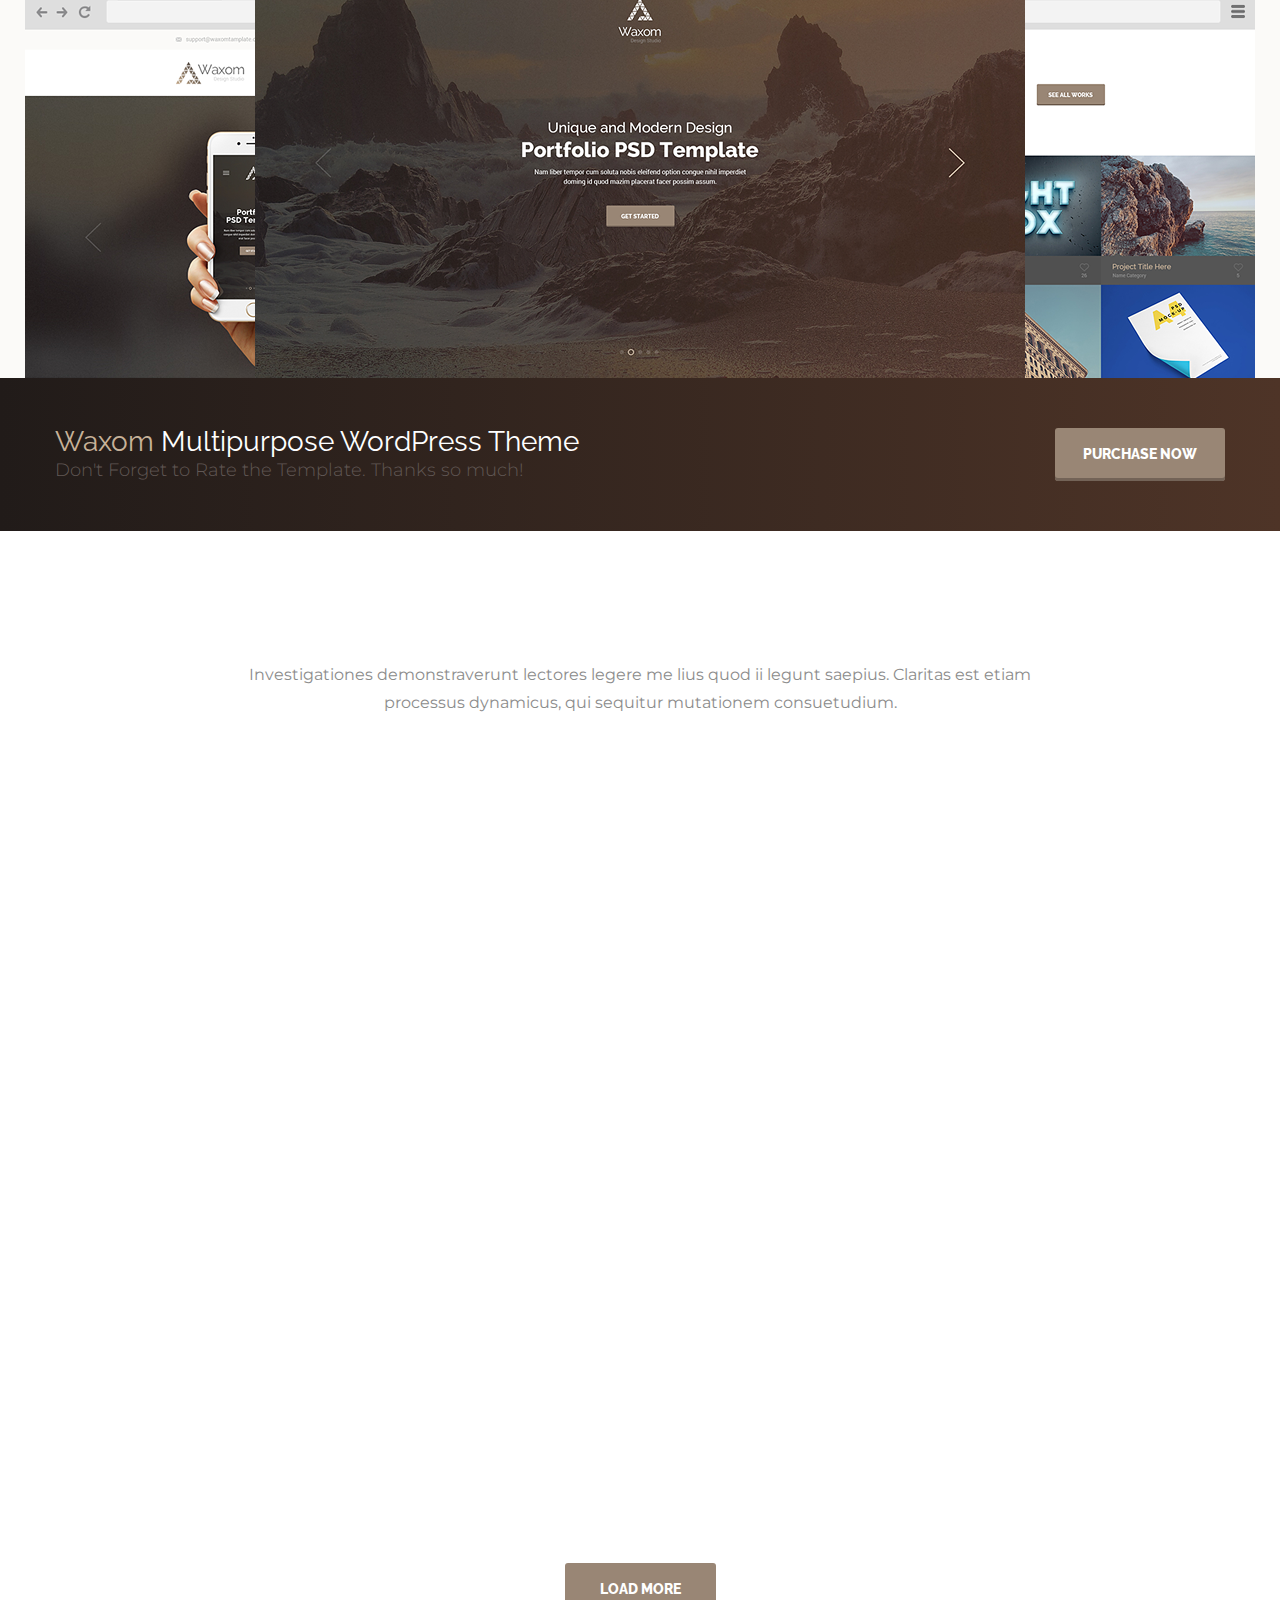
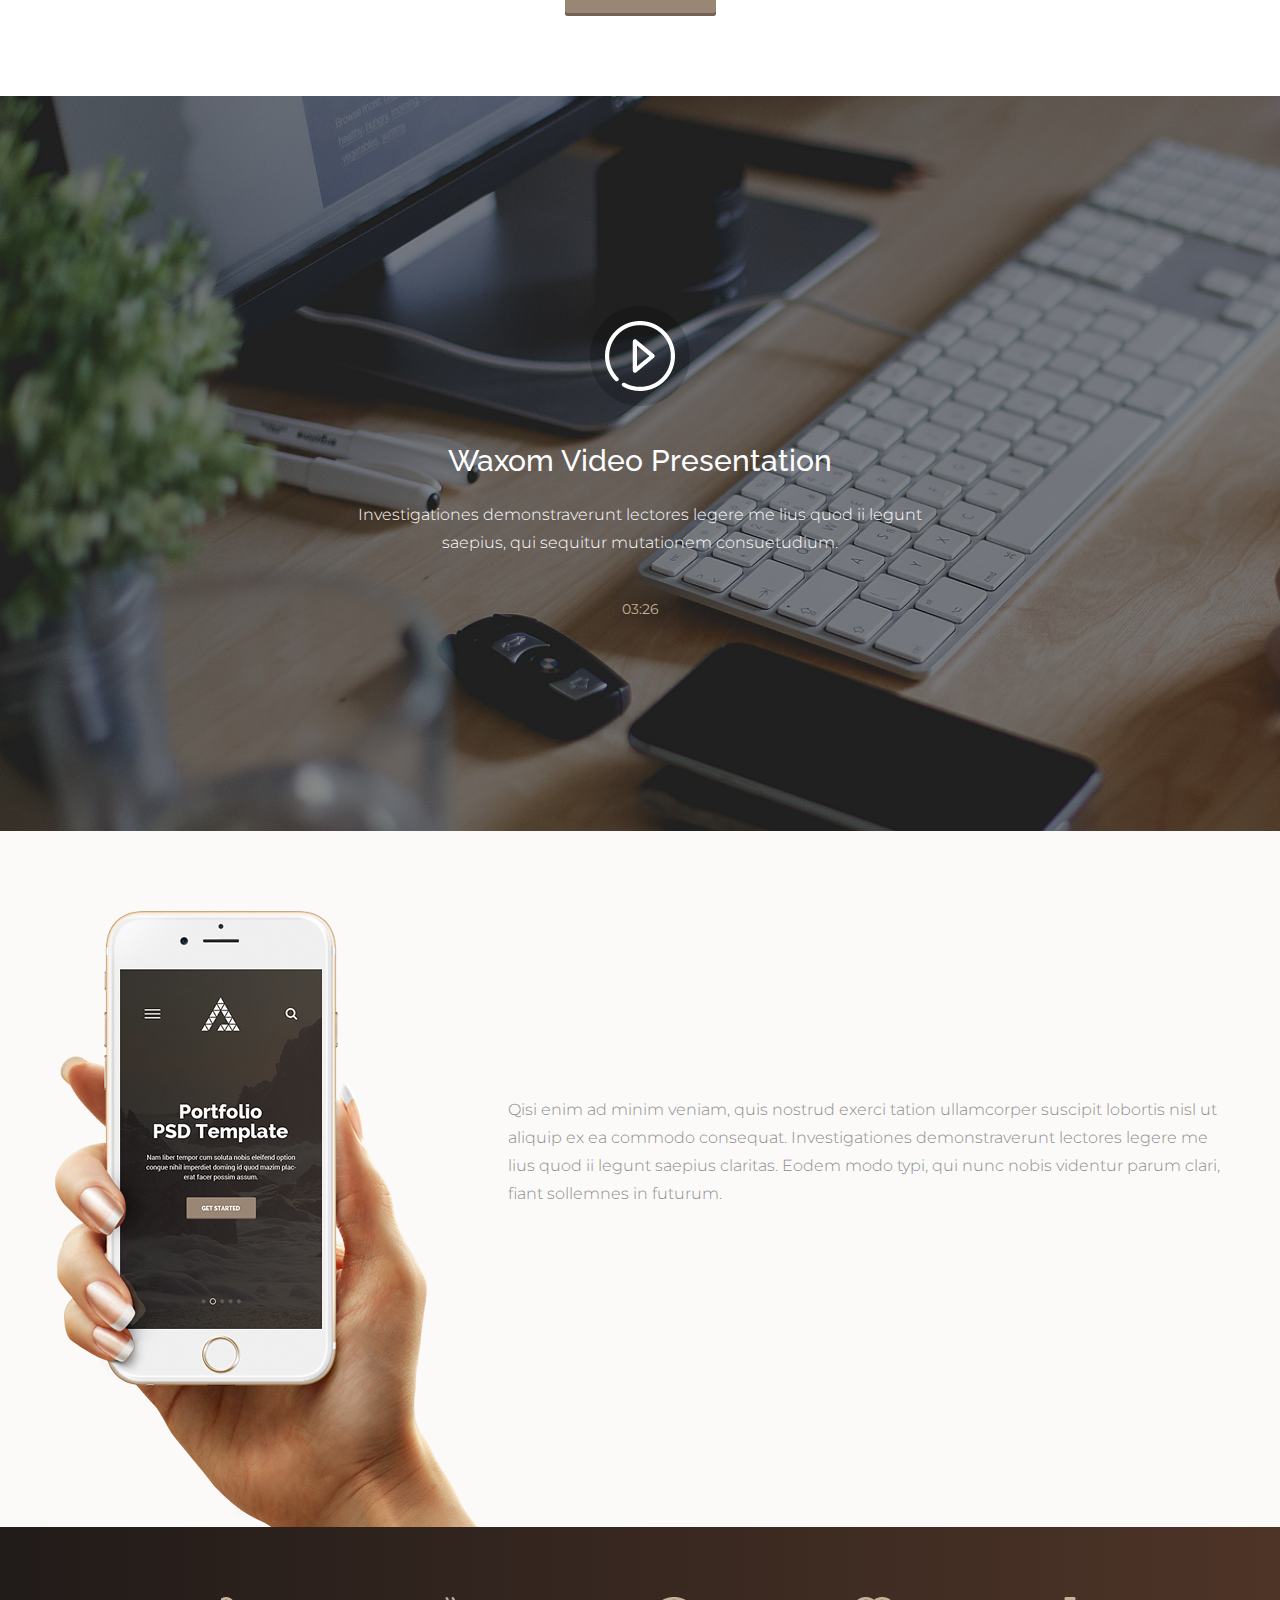
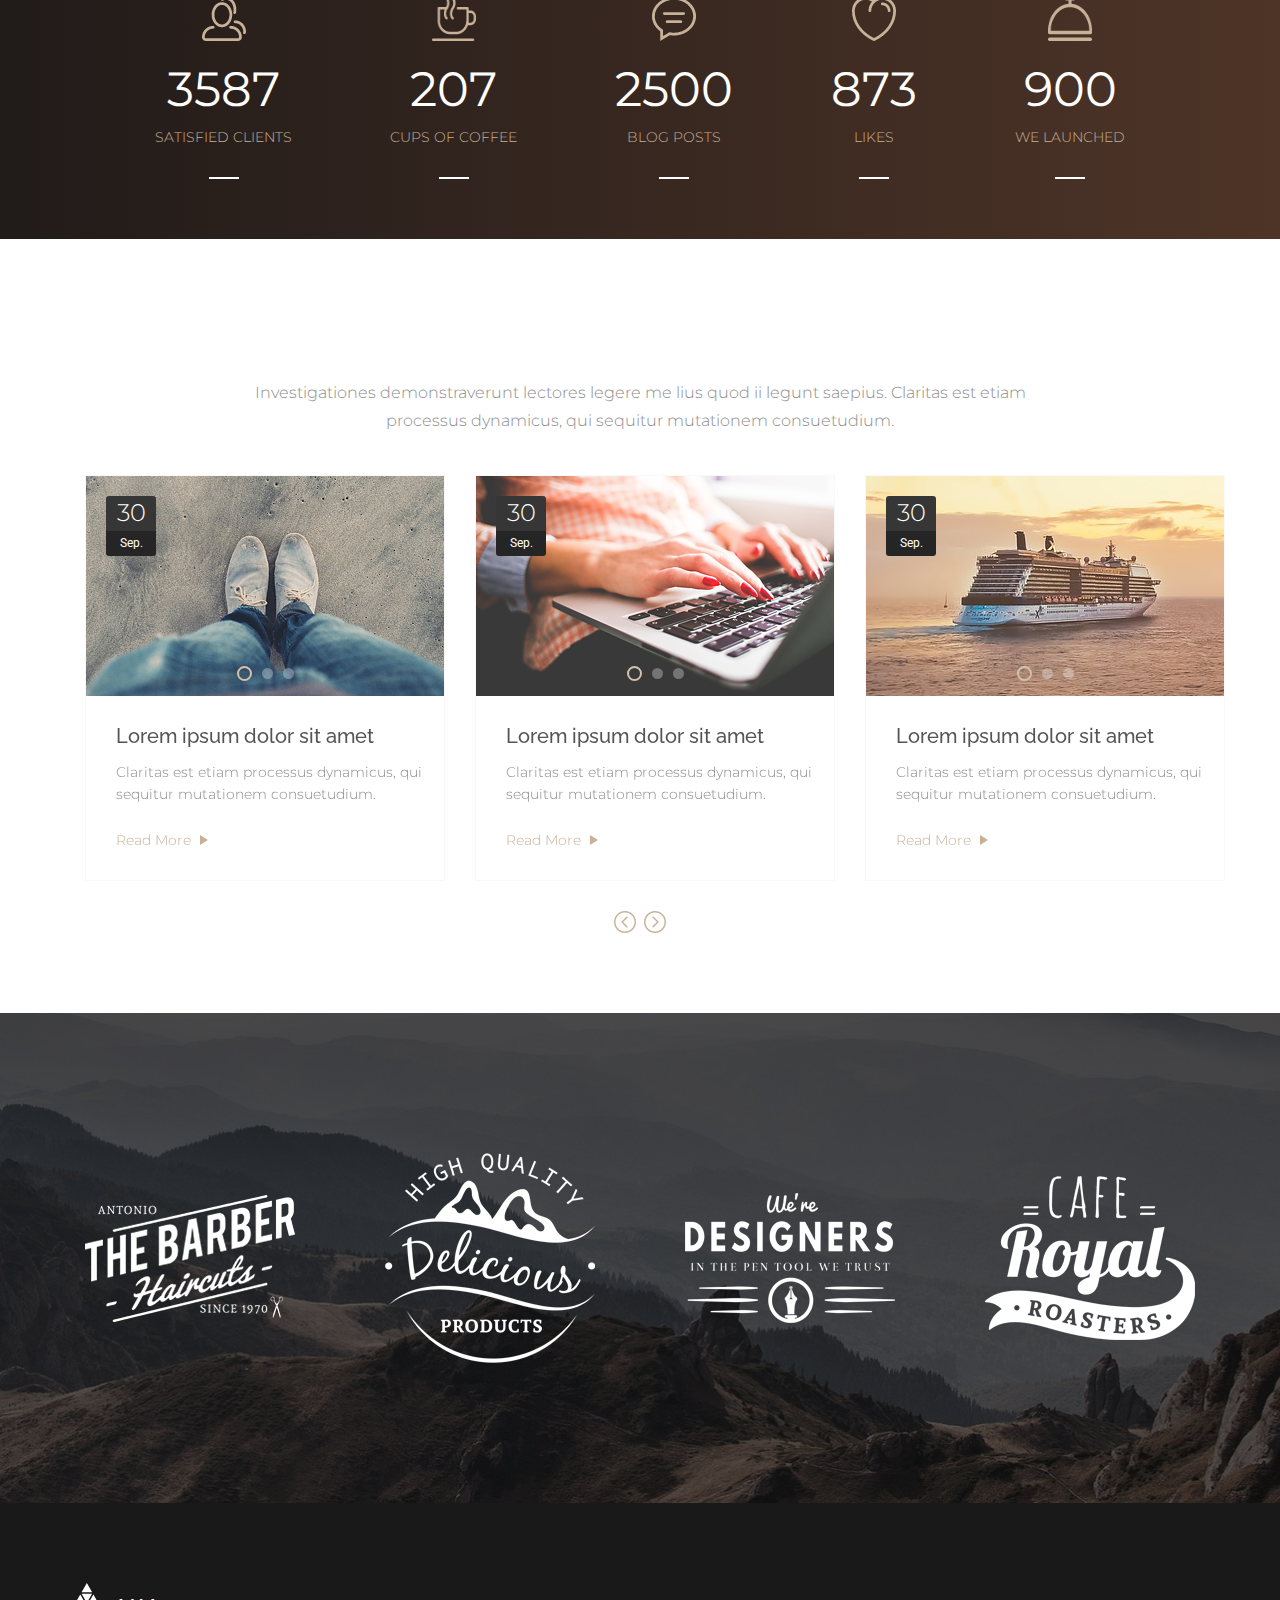
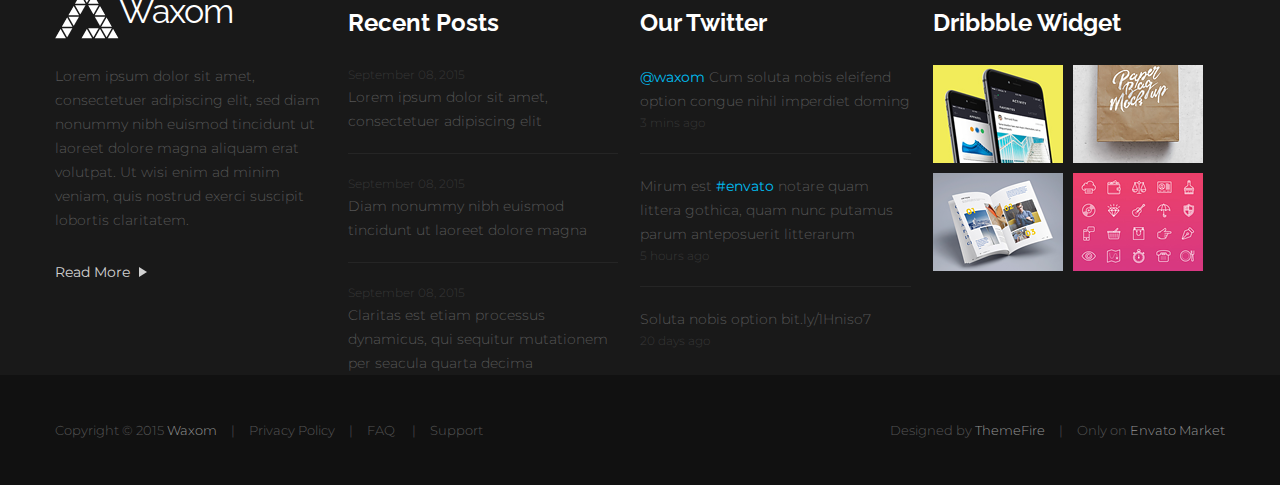
==== commit fbb9b55b: "Update index.html" ====
--- a/index.html
+++ b/index.html
@@ -478,31 +478,24 @@
                     <a href="#">Read More</a>
                     <div class="footer_tr"></div>
                 </div>
-
             </div>
             <div class="footer_col">
-
                 <h4>Recent Posts</h4>
-
                 <div class="highlight">
                     <span>September 08, 2015</span>
                     <p class="footer_txt">Lorem ipsum dolor sit amet, consectetuer adipiscing elit</p>
                     <div class="hrline"></div>
                 </div>
-
                 <div class="highlight">
                     <span>September 08, 2015</span>
                     <p class="footer_txt">Diam nonummy nibh euismod tincidunt ut laoreet dolore magna</p>
                     <div class="hrline"></div>
                 </div>
-
                 <div class="highlight">
                     <span>September 08, 2015</span>
                     <p class="footer_txt">Claritas est etiam processus dynamicus, qui sequitur mutationem per seacula quarta decima</p>
                 </div>
-
-            </div>
-
+            </div>
             <div class="footer_col">
                 <div class="highlight">
                     <h4>Our Twitter</h4>
@@ -510,18 +503,15 @@
                     <span>3 mins ago</span>
                     <div class="hrline"></div>
                 </div>
-
                 <div class="highlight">
                     <p class="footer_txt">Mirum est <mark>#envato</mark> notare quam littera gothica, quam nunc putamus parum anteposuerit litterarum</p>
                     <span>5 hours ago</span>
                     <div class="hrline"></div>
                 </div>
-
                 <div class="highlight">
                     <p class="footer_txt">Soluta nobis option bit.ly/1Hniso7</p>
                     <span>20 days ago</span>
                 </div>
-
             </div>
             <div class="footer_col">
                 <h4>Dribbble Widget</h4>
@@ -529,7 +519,8 @@
                     <img src="img/f1.png" alt="">
                     <img src="img/f2.png" alt="">
                     <img src="img/f3.png" alt="">
-                    <img src="img/f4.png" alt="">%7c </div>
+                    <img src="img/f4.png" alt="">
+                </div>
             </div>
         </div>
     </div>
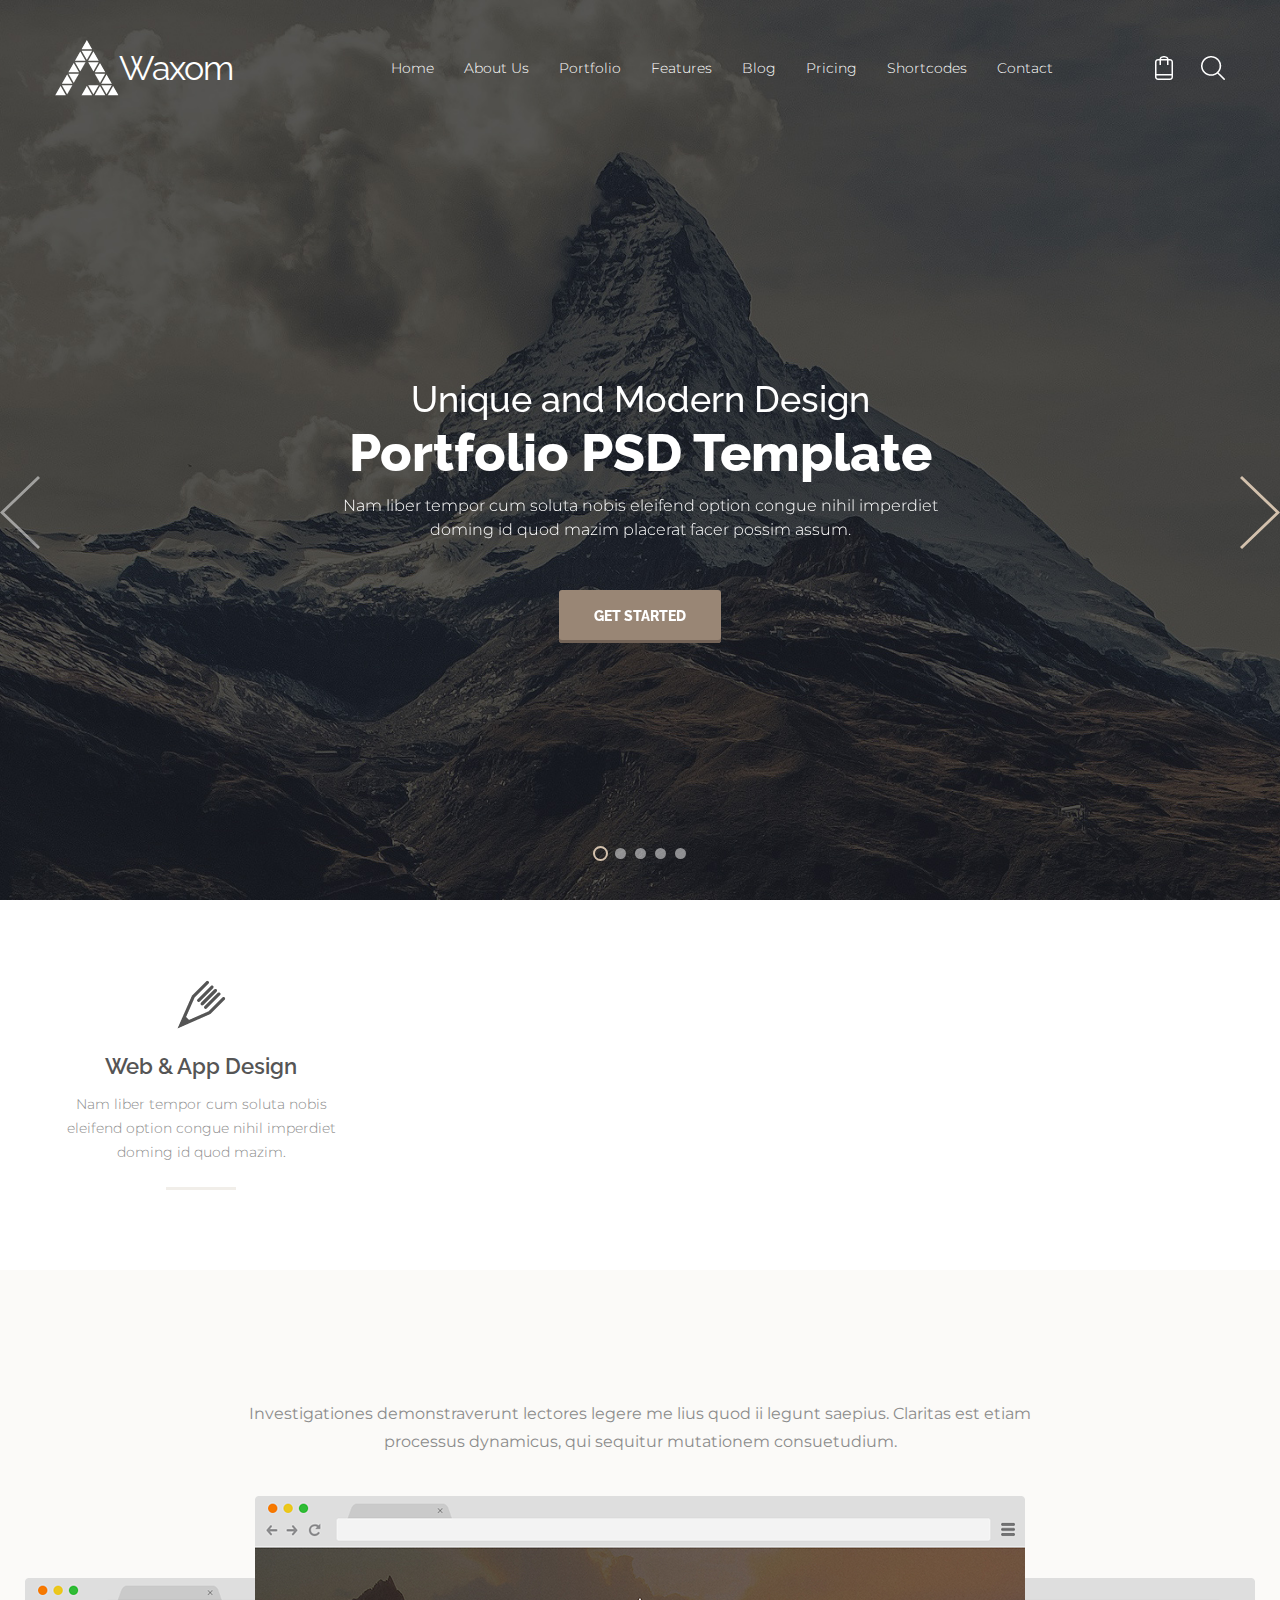
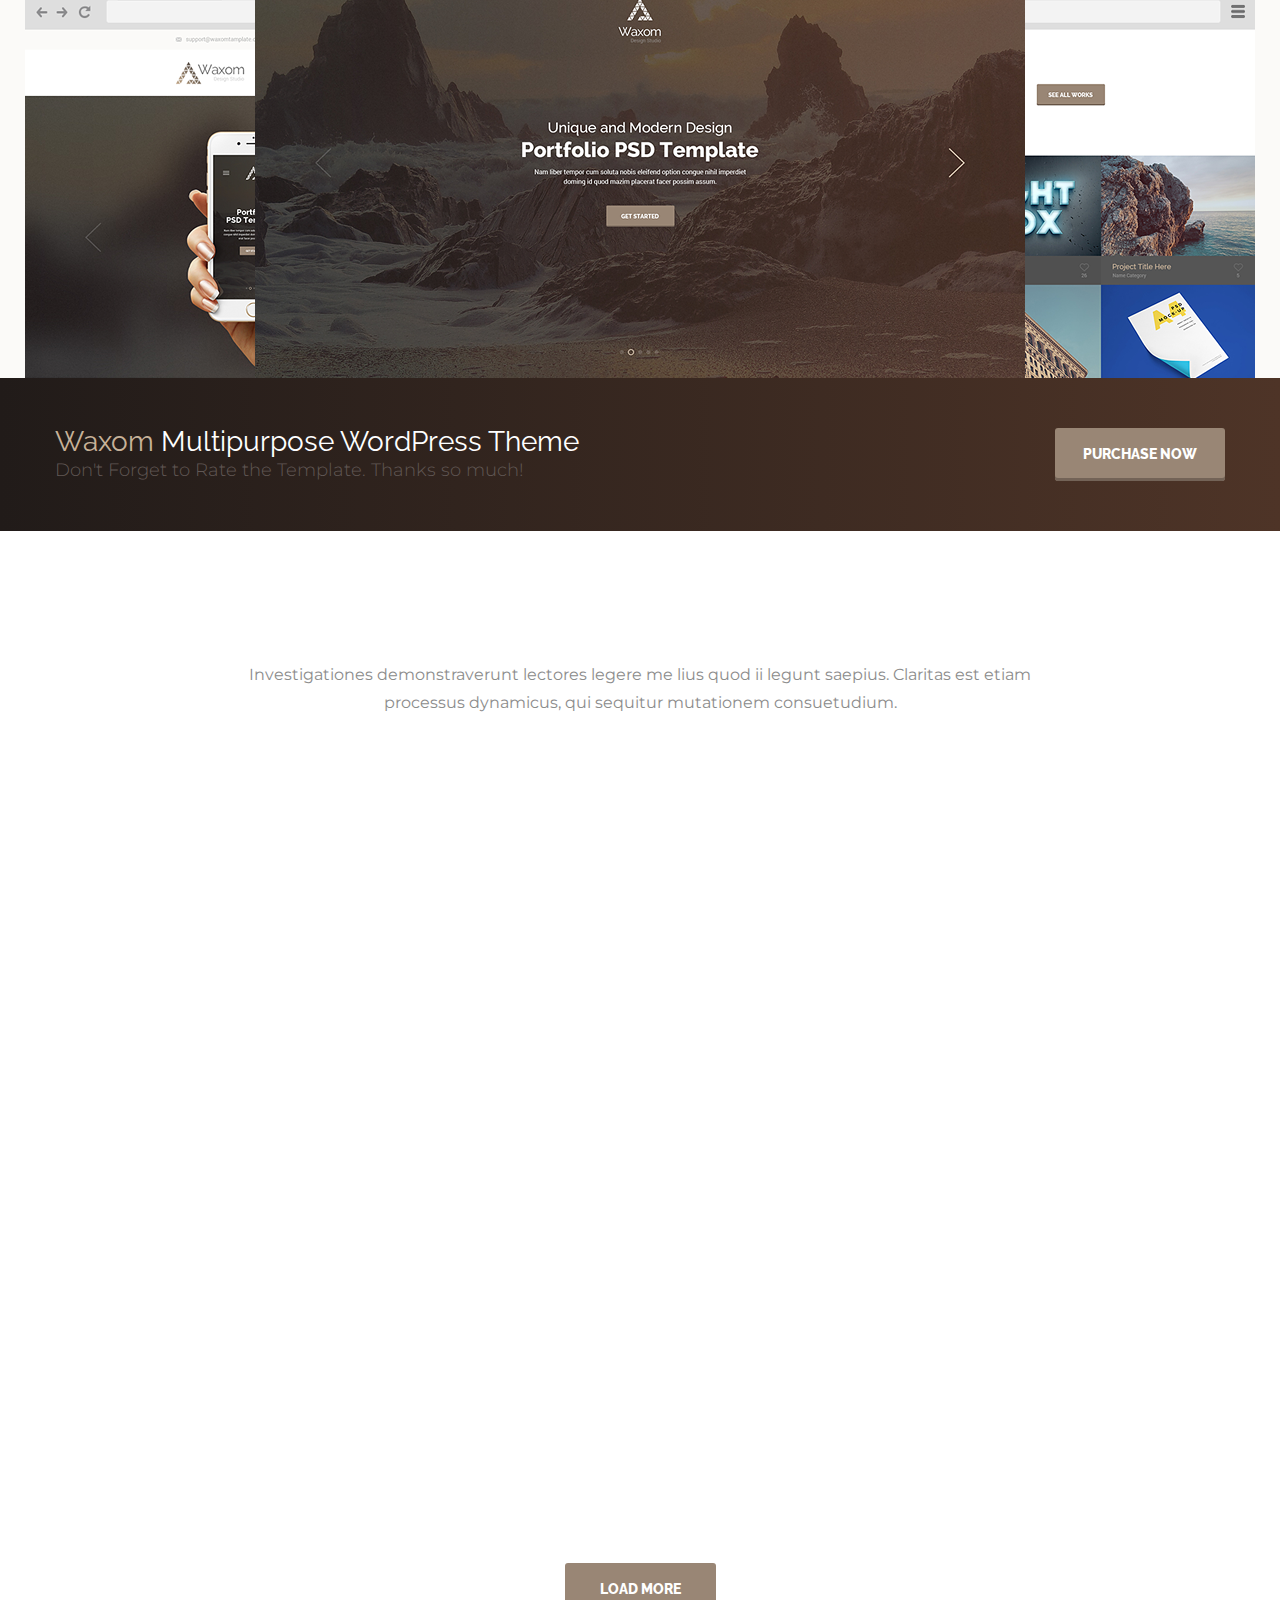
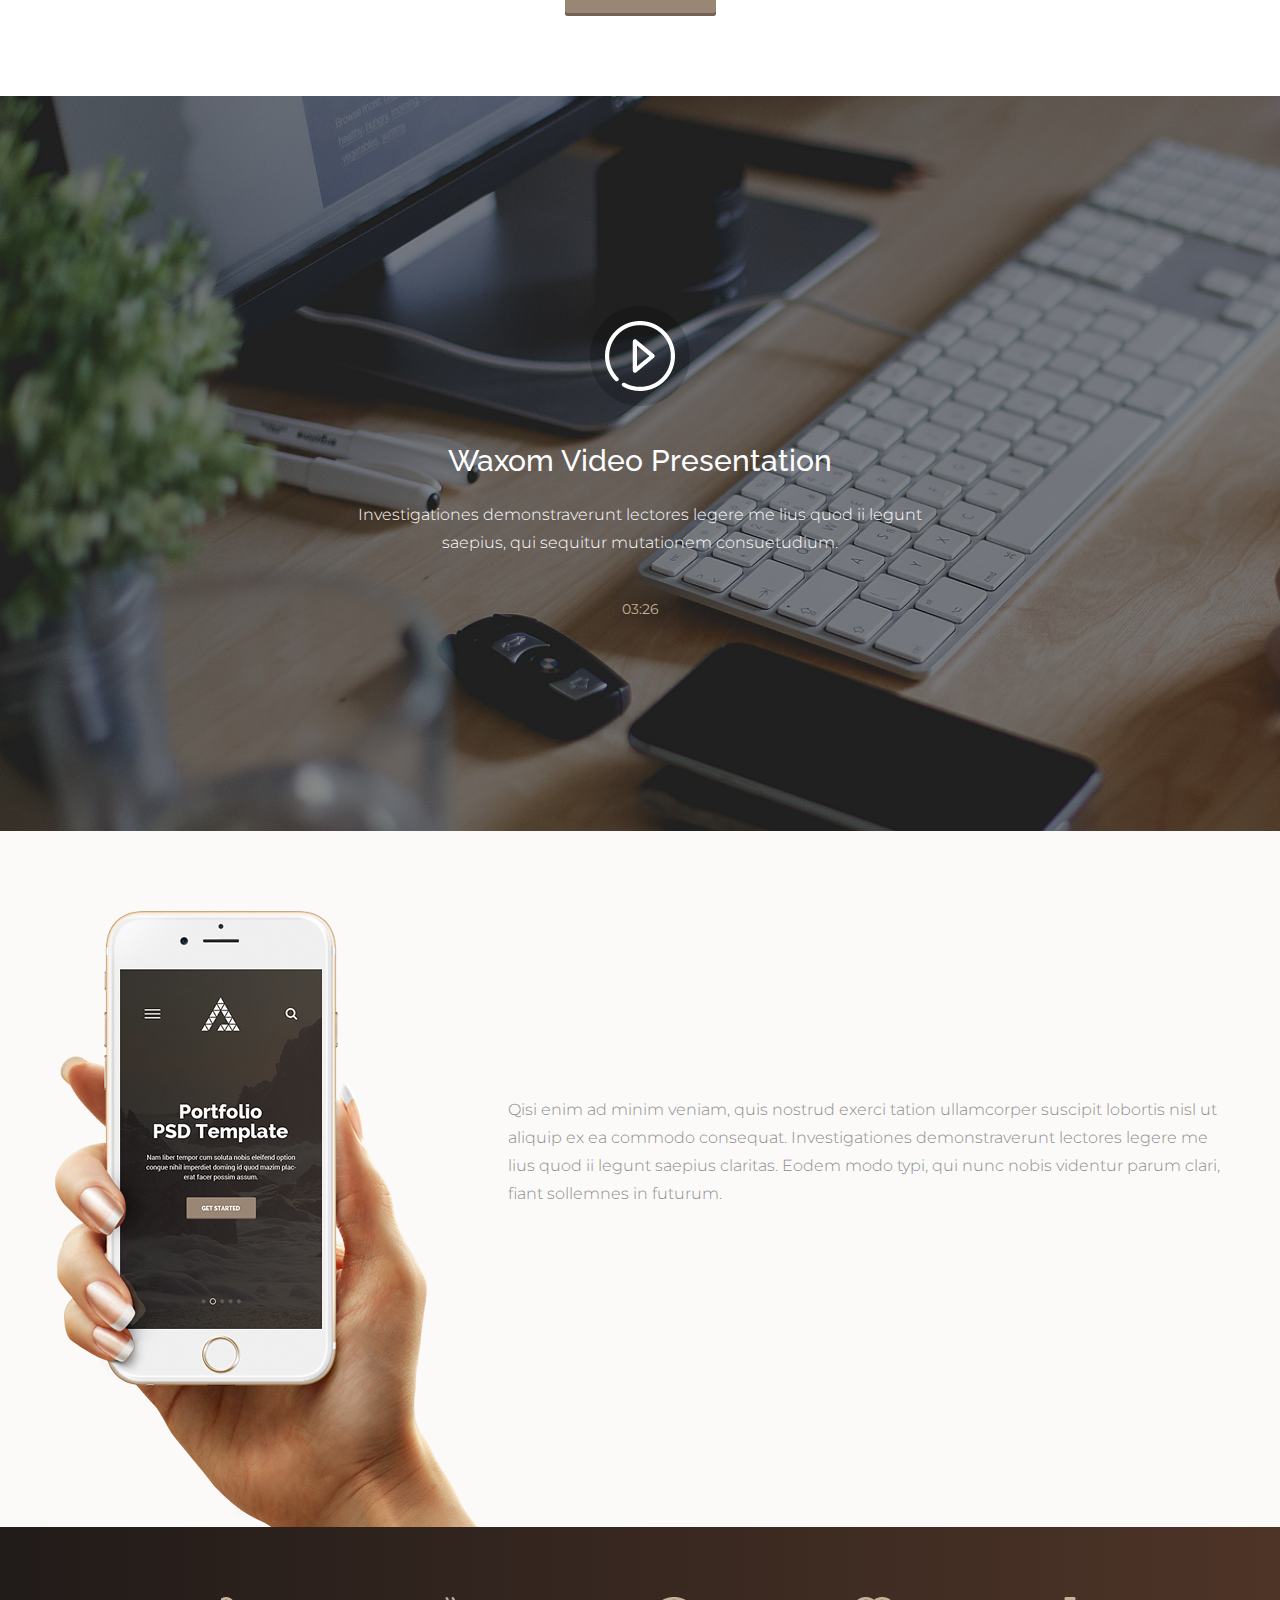
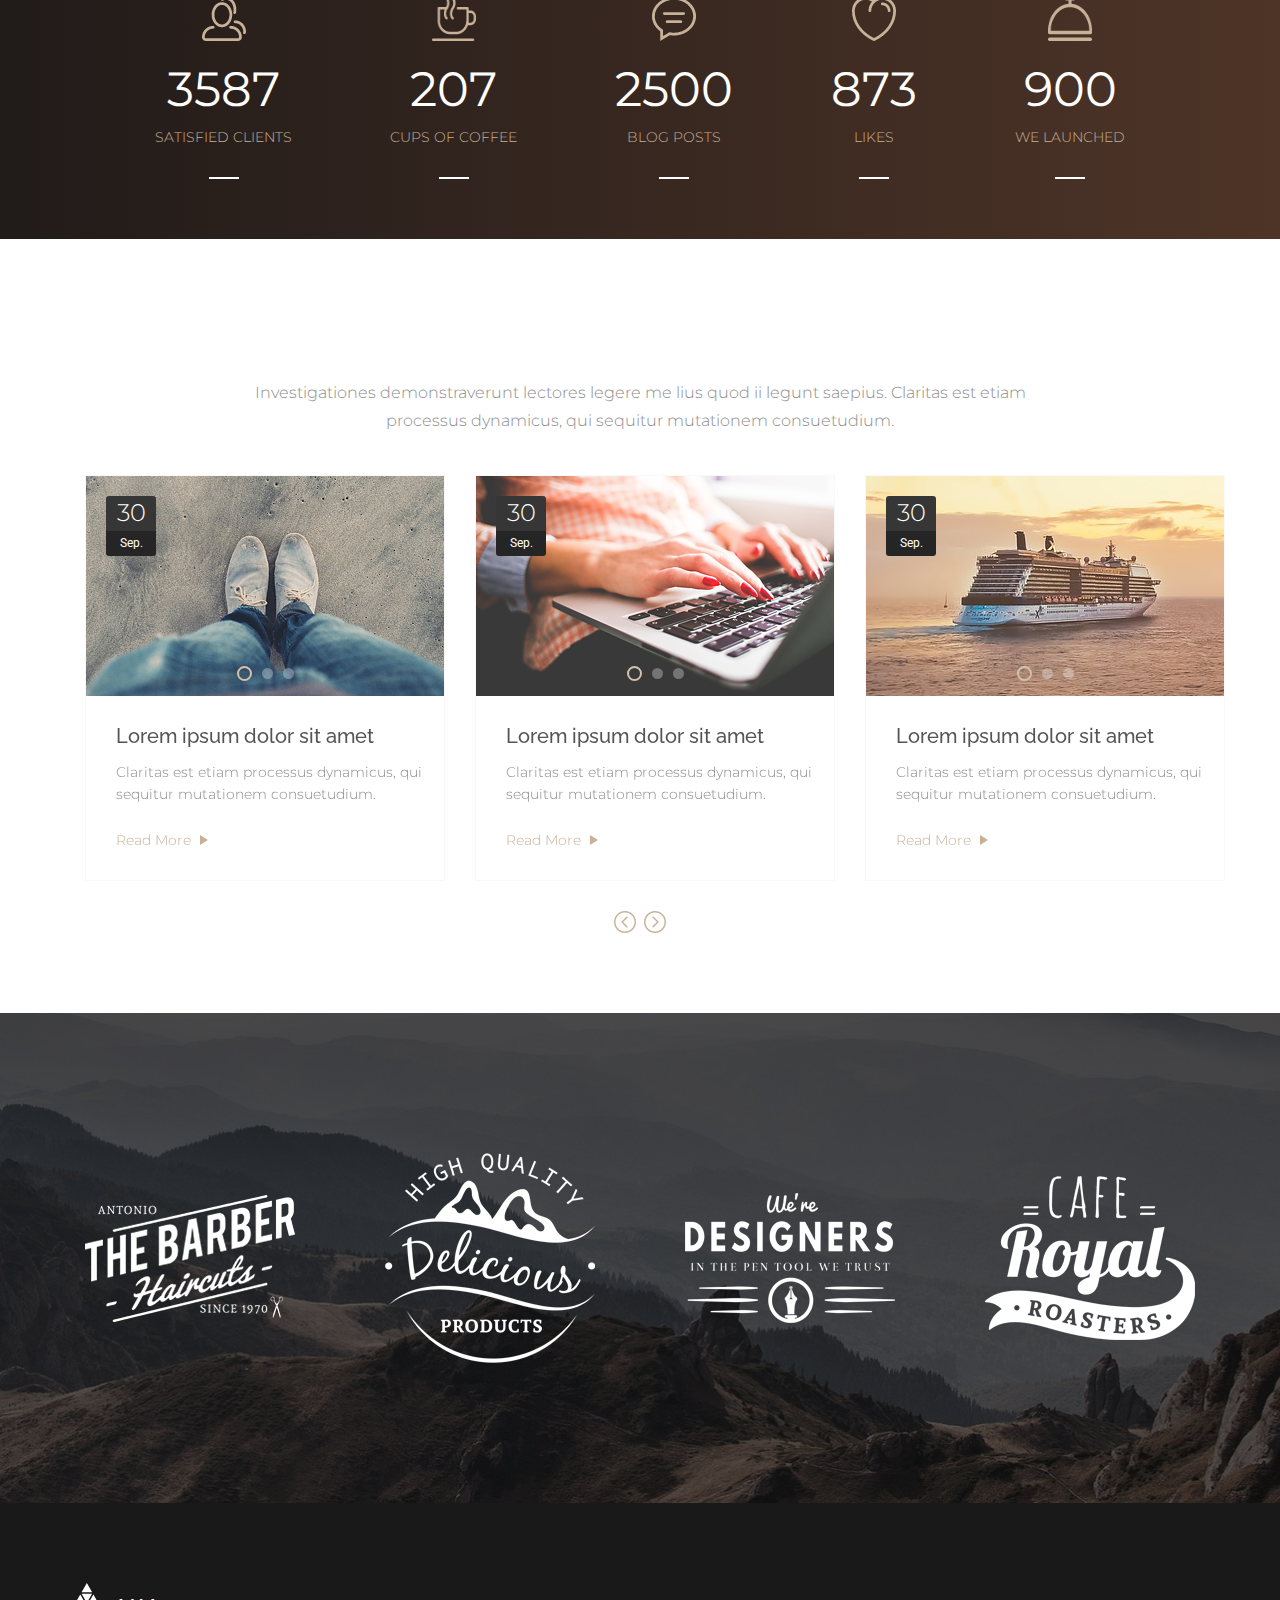
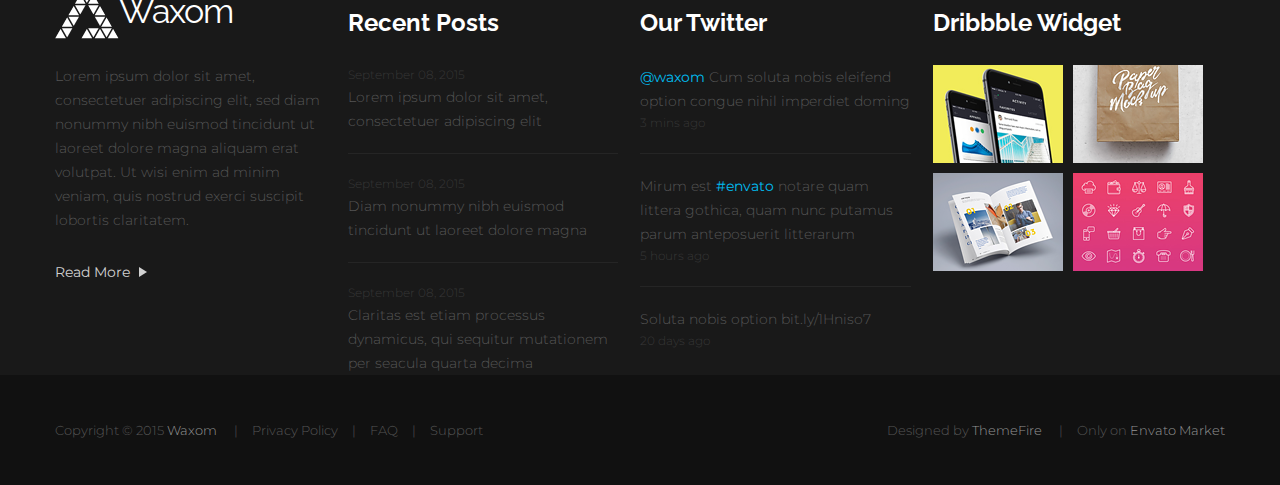
==== commit 5875432f: "Update index.html" ====
--- a/index.html
+++ b/index.html
@@ -1,553 +1,592 @@
 <!DOCTYPE html>
 <html lang="en">
+  <head>
+    <script async src="https://www.googletagmanager.com/gtag/js?id=UA-160610971-1"></script>
+    <script>
+      window.dataLayer = window.dataLayer || [];
+      function gtag() {
+        dataLayer.push(arguments);
+      }
+      gtag("js", new Date());
 
-<head>
-    <meta charset="UTF-8">
-    <link rel="stylesheet" href="reset.css">
-    <link rel="stylesheet" href="slick/slick.css">
-    <link rel="stylesheet" href="slick/slick-theme.css">
-    <link rel="stylesheet" href="style.css">
-    <link href="https://fonts.googleapis.com/css?family=Montserrat:300,400%7cRaleway:400,500,600,700,800%7cRoboto:400,500,700&display=swap" rel="stylesheet">
+      gtag("config", "UA-160610971-1");
+    </script>
+
+    <meta charset="UTF-8" />
+    <link rel="stylesheet" href="reset.css" />
+    <link rel="stylesheet" href="slick/slick.css" />
+    <link rel="stylesheet" href="slick/slick-theme.css" />
+    <link rel="stylesheet" href="style.css" />
+    <link href="https://fonts.googleapis.com/css?family=Montserrat:300,400%7cRaleway:400,500,600,700,800%7cRoboto:400,500,700&display=swap" rel="stylesheet" />
+
     <title>Waxom</title>
-</head>
+  </head>
 
-<body>
+  <body>
     <!--первая секция-->
     <div class="section_first">
-        <div class="container_first">
-            <nav class="desktop">
-                <!--лого-->
-                <div class="logo wow bounce">
-                    <img src="img/logo.png" alt=""><span class="ltext">Waxom</span>
-                </div>
-                <!-- меню навигации-->
-                <ul class="menu wow bounceInRight">
-                    <li><a href="#">Home</a></li>
-                    <li><a href="#">About Us</a></li>
-                    <li><a href="#">Portfolio</a></li>
-                    <li><a href="#">Features</a></li>
-                    <li><a href="#">Blog</a></li>
-                    <li><a href="#">Pricing</a></li>
-                    <li><a href="#">Shortcodes</a></li>
-                    <li><a href="#">Contact</a></li>
-                </ul>
-                <!--иконки меню-->
-                <div class="scard wow zoomInDown">
-                    <a href="#" class="sec"><img src="img/icon-cart.png" alt=""></a>
-                    <a href="#" class="sec"><img src="img/icon-search.png" alt=""></a>
-                </div>
-            </nav>
-            <nav class="adaptive">
-                <span class="burger"></span>
-                <img src="img/logo.png" alt="">
-                <img src="img/icon-search.png" alt="">
-
-            </nav>
-            <!--слайдер<-->
-            <div class="slider_container wow heartBeat">
-                <div class="prev"><img src="img/prev.png" alt=""></div>
-                <div class="slider">
-                    <div class="content_slider">
-                        <h2>Unique and Modern Design</h2>
-                        <h1>Portfolio PSD Template</h1>
-                        <p>Nam liber tempor cum soluta nobis eleifend option congue nihil imper&shy;diet doming id quod mazim placerat facer possim assum.</p><a href="#">Get Started</a>
-                    </div>
-                    <div class="content_slider">
-                        <h2>Unique and Modern Design</h2>
-                        <h1>Portfolio PSD Template</h1>
-                        <p>Nam liber tempor cum soluta nobis eleifend option congue nihil imper&shy;diet doming id quod mazim placerat facer possim assum.</p><a href="#">Get Started</a>
-                    </div>
-                    <div class="content_slider">
-                        <h2>Unique and Modern Design</h2>
-                        <h1>Portfolio PSD Template</h1>
-                        <p>Nam liber tempor cum soluta nobis eleifend option congue nihil imper&shy;diet doming id quod mazim placerat facer possim assum.</p><a href="#">Get Started</a>
-                    </div>
-                    <div class="content_slider">
-                        <h2>Unique and Modern Design</h2>
-                        <h1>Portfolio PSD Template</h1>
-                        <p>Nam liber tempor cum soluta nobis eleifend option congue nihil imper&shy;diet doming id quod mazim placerat facer possim assum.</p><a href="#">Get Started</a>
-                    </div>
-                    <div class="content_slider">
-                        <h2>Unique and Modern Design</h2>
-                        <h1>Portfolio PSD Template</h1>
-                        <p>Nam liber tempor cum soluta nobis eleifend option congue nihil imper&shy;diet doming id quod mazim placerat facer possim assum.</p><a href="#">Get Started</a>
-                    </div>
-                </div>
-                <div class="next"><img src="img/next.png" alt=""></div>
-            </div>
-        </div>
+      <div class="container_first">
+        <nav class="desktop">
+          <!--лого-->
+          <div class="logo wow bounce">
+            <img src="img/logo.png" alt="" />
+            <span class="ltext">Waxom</span>
+          </div>
+          <!-- меню навигации-->
+          <ul class="menu wow bounceInRight">
+            <li><a href="#">Home</a></li>
+            <li><a href="#">About Us</a></li>
+            <li><a href="#">Portfolio</a></li>
+            <li><a href="#">Features</a></li>
+            <li><a href="#">Blog</a></li>
+            <li><a href="#">Pricing</a></li>
+            <li><a href="#">Shortcodes</a></li>
+            <li><a href="#">Contact</a></li>
+          </ul>
+          <!--иконки меню-->
+          <div class="scard wow zoomInDown">
+            <a href="#" class="sec"><img src="img/icon-cart.png" alt="" /></a>
+            <a href="#" class="sec"><img src="img/icon-search.png" alt="" /></a>
+          </div>
+        </nav>
+        <nav class="adaptive">
+          <span class="burger"></span>
+          <img src="img/logo.png" alt="" />
+          <img src="img/icon-search.png" alt="" />
+        </nav>
+        <!--слайдер<-->
+        <div class="slider_container wow heartBeat">
+          <div class="prev"><img src="img/prev.png" alt="" /></div>
+          <div class="slider">
+            <div class="content_slider">
+              <h2>Unique and Modern Design</h2>
+              <h1>Portfolio PSD Template</h1>
+              <p>Nam liber tempor cum soluta nobis eleifend option congue nihil imper&shy;diet doming id quod mazim placerat facer possim assum.</p>
+              <a href="#">Get Started</a>
+            </div>
+            <div class="content_slider">
+              <h2>Unique and Modern Design</h2>
+              <h1>Portfolio PSD Template</h1>
+              <p>Nam liber tempor cum soluta nobis eleifend option congue nihil imper&shy;diet doming id quod mazim placerat facer possim assum.</p>
+              <a href="#">Get Started</a>
+            </div>
+            <div class="content_slider">
+              <h2>Unique and Modern Design</h2>
+              <h1>Portfolio PSD Template</h1>
+              <p>Nam liber tempor cum soluta nobis eleifend option congue nihil imper&shy;diet doming id quod mazim placerat facer possim assum.</p>
+              <a href="#">Get Started</a>
+            </div>
+            <div class="content_slider">
+              <h2>Unique and Modern Design</h2>
+              <h1>Portfolio PSD Template</h1>
+              <p>Nam liber tempor cum soluta nobis eleifend option congue nihil imper&shy;diet doming id quod mazim placerat facer possim assum.</p>
+              <a href="#">Get Started</a>
+            </div>
+            <div class="content_slider">
+              <h2>Unique and Modern Design</h2>
+              <h1>Portfolio PSD Template</h1>
+              <p>Nam liber tempor cum soluta nobis eleifend option congue nihil imper&shy;diet doming id quod mazim placerat facer possim assum.</p>
+              <a href="#">Get Started</a>
+            </div>
+          </div>
+          <div class="next"><img src="img/next.png" alt="" /></div>
+        </div>
+      </div>
     </div>
     <!--вторая сецкия-->
     <div class="section_second">
-        <div class="container_second">
-            <div class="feature wow bounceInRight">
-                <img src="img/c1.png" alt="webdesign">
-                <h3 class="fet_header">Web & App Design</h3>
-                <p class="feature_text">Nam liber tempor cum soluta nobis eleifend option congue nihil imperdiet doming id quod mazim.</p>
-                <div class="p_line"></div>
-            </div>
-            <div class="feature wow  bounceInRight">
-                <img src="img/c2.png" alt="Development">
-                <h3 class="fet_header">Development</h3>
-                <p class="feature_text">Lorem ipsum dolor sit amet, adipiscing elit, sed diam nonummy nibh euismod tincidunt ut laoreet.</p>
-                <div class="p_line"></div>
-            </div>
-            <div class="feature wow  bounceInRight">
-                <img src="img/c3.png" alt="Customization">
-                <h3 class="fet_header">Customization</h3>
-                <p class="feature_text">Nam liber tempor cum soluta nobis eleifend option congue nihil imperdiet doming id quod mazim.</p>
-                <div class="p_line"></div>
-            </div>
-            <div class="feature wow  bounceInRight">
-                <img src="img/c4.png" alt="marketing">
-                <h3 class="fet_header">Marketing</h3>
-                <p class="feature_text">Nam liber tempor cum soluta nobis eleifend option congue nihil imperdiet doming id quod mazim.</p>
-                <div class="p_line"></div>
-            </div>
-        </div>
+      <div class="container_second">
+        <div class="feature wow bounceInRight">
+          <img src="img/c1.png" alt="webdesign" />
+          <h3 class="fet_header">Web &amp; App Design</h3>
+          <p class="feature_text">Nam liber tempor cum soluta nobis eleifend option congue nihil imperdiet doming id quod mazim.</p>
+          <div class="p_line"></div>
+        </div>
+        <div class="feature wow bounceInRight">
+          <img src="img/c2.png" alt="Development" />
+          <h3 class="fet_header">Development</h3>
+          <p class="feature_text">Lorem ipsum dolor sit amet, adipiscing elit, sed diam nonummy nibh euismod tincidunt ut laoreet.</p>
+          <div class="p_line"></div>
+        </div>
+        <div class="feature wow bounceInRight">
+          <img src="img/c3.png" alt="Customization" />
+          <h3 class="fet_header">Customization</h3>
+          <p class="feature_text">Nam liber tempor cum soluta nobis eleifend option congue nihil imperdiet doming id quod mazim.</p>
+          <div class="p_line"></div>
+        </div>
+        <div class="feature wow bounceInRight">
+          <img src="img/c4.png" alt="marketing" />
+          <h3 class="fet_header">Marketing</h3>
+          <p class="feature_text">Nam liber tempor cum soluta nobis eleifend option congue nihil imperdiet doming id quod mazim.</p>
+          <div class="p_line"></div>
+        </div>
+      </div>
     </div>
     <!--третья секция-->
     <div class="section_third">
-        <div class="container_third">
-            <h2 class="wow  bounceInDown">Waxom is Realization of your Ideas.</h2>
-            <p>Investigationes demonstraverunt lectores legere me lius quod ii legunt saepius. Claritas est etiam processus dynamicus, qui sequitur mutationem consuetudium.</p>
-            <div class="bgimage"></div>
-
-        </div>
+      <div class="container_third">
+        <h2 class="wow bounceInDown">Waxom is Realization of your Ideas.</h2>
+        <p>Investigationes demonstraverunt lectores legere me lius quod ii legunt saepius. Claritas est etiam processus dynamicus, qui sequitur mutationem consuetudium.</p>
+        <div class="bgimage"></div>
+      </div>
     </div>
     <!--четвертая секция-->
     <div class="section_fourth">
-        <div class="container_fourth">
-            <div class="colpar">
-                <h4><span>Waxom</span> Multipurpose WordPress Theme</h4>
-                <p>Don't Forget to Rate the Template. Thanks so much!</p>
-            </div>
-            <a href="#">purchase now</a>
-        </div>
+      <div class="container_fourth">
+        <div class="colpar">
+          <h4>
+            <span>Waxom</span>
+            Multipurpose WordPress Theme
+          </h4>
+          <p>Don't Forget to Rate the Template. Thanks so much!</p>
+        </div>
+        <a href="#">purchase now</a>
+      </div>
     </div>
     <!--пятая секция-->
     <div class="section_fifth">
-        <div class="container_fifth">
-            <h4 class="wow  bounceInDown">Our Latest Projects.</h4>
-            <p>Investigationes demonstraverunt lectores legere me lius quod ii legunt saepius. Claritas est etiam processus dynamicus, qui sequitur mutationem consuetudium.</p>
-            <div class="buttons wow  bounceIn">
-                <button class="col_btn first">All</button>
-                <button class="col_btn">Web Design</button>
-                <button class="col_btn">Mobile App</button>
-                <button class="col_btn">Illustration</button>
-                <button class="col_btn last">Photography</button>
-            </div>
-            <div class="adv_container wow  swing">
-                <div class="adv">
-                    <div class="adv_top a1">
-                        <div class="adv_fade">
-                            <img src="img/link.png" alt="">
-                            <img src="img/lupa.png" alt="">
-                        </div>
-                    </div>
-                    <div class="adv_bottom">
-                        <div class="triangle"></div>
-                        <span class="toptext">Claritas Etiam Processus</span>
-                        <span class="bottext">Photography, Nature</span>
-                    </div>
-                </div>
-                <div class="adv">
-                    <div class="adv_top a2">
-                        <div class="adv_fade">
-                            <img src="img/link.png" alt="">
-                            <img src="img/lupa.png" alt="">
-                        </div>
-                    </div>
-                    <div class="adv_bottom">
-                        <div class="triangle"></div>
-                        <span class="toptext">Quam Nutamus Farum</span>
-                        <span class="bottext">Graphic Design, Mock-Up</span>
-                    </div>
-                </div>
-                <div class="adv">
-                    <div class="adv_top a3">
-                        <div class="adv_fade">
-                            <img src="img/link.png" alt="">
-                            <img src="img/lupa.png" alt="">
-                        </div>
-                    </div>
-                    <div class="adv_bottom">
-                        <div class="triangle"></div>
-                        <span class="toptext">Usus Legentis Videntur</span>
-                        <span class="bottext">Photography, Holiday</span>
-                    </div>
-                </div>
-                <div class="adv">
-                    <div class="adv_top a4">
-                        <div class="adv_fade">
-                            <img src="img/link.png" alt="">
-                            <img src="img/lupa.png" alt="">
-                        </div>
-                    </div>
-                    <div class="adv_bottom">
-                        <div class="triangle"></div>
-                        <span class="toptext">Claritas Etiam Processus</span>
-                        <span class="bottext">Photography, Nature</span>
-                    </div>
-                </div>
-                <div class="adv">
-                    <div class="adv_top a5">
-                        <div class="adv_fade">
-                            <img src="img/link.png" alt="">
-                            <img src="img/lupa.png" alt="">
-                        </div>
-                    </div>
-                    <div class="adv_bottom">
-                        <div class="triangle"></div>
-                        <span class="toptext">Quam Nutamus Farum</span>
-                        <span class="bottext">Graphic Design, Mock-Up</span>
-                    </div>
-                </div>
-                <div class="adv">
-                    <div class="adv_top a6">
-                        <div class="adv_fade">
-                            <img src="img/link.png" alt="">
-                            <img src="img/lupa.png" alt="">
-                        </div>
-                    </div>
-                    <div class="adv_bottom">
-                        <div class="triangle"></div>
-                        <span class="toptext">Usus Legentis Videntur</span>
-                        <span class="bottext">Photography, Holiday</span>
-                    </div>
-                </div>
-            </div>
-            <a href="#">load more</a>
-        </div>
+      <div class="container_fifth">
+        <h4 class="wow bounceInDown">Our Latest Projects.</h4>
+        <p>Investigationes demonstraverunt lectores legere me lius quod ii legunt saepius. Claritas est etiam processus dynamicus, qui sequitur mutationem consuetudium.</p>
+        <div class="buttons wow bounceIn">
+          <button class="col_btn first">All</button>
+          <button class="col_btn">Web Design</button>
+          <button class="col_btn">Mobile App</button>
+          <button class="col_btn">Illustration</button>
+          <button class="col_btn last">Photography</button>
+        </div>
+        <div class="adv_container wow swing">
+          <div class="adv">
+            <div class="adv_top a1">
+              <div class="adv_fade">
+                <img src="img/link.png" alt="" />
+                <img src="img/lupa.png" alt="" />
+              </div>
+            </div>
+            <div class="adv_bottom">
+              <div class="triangle"></div>
+              <span class="toptext">Claritas Etiam Processus</span>
+              <span class="bottext">Photography, Nature</span>
+            </div>
+          </div>
+          <div class="adv">
+            <div class="adv_top a2">
+              <div class="adv_fade">
+                <img src="img/link.png" alt="" />
+                <img src="img/lupa.png" alt="" />
+              </div>
+            </div>
+            <div class="adv_bottom">
+              <div class="triangle"></div>
+              <span class="toptext">Quam Nutamus Farum</span>
+              <span class="bottext">Graphic Design, Mock-Up</span>
+            </div>
+          </div>
+          <div class="adv">
+            <div class="adv_top a3">
+              <div class="adv_fade">
+                <img src="img/link.png" alt="" />
+                <img src="img/lupa.png" alt="" />
+              </div>
+            </div>
+            <div class="adv_bottom">
+              <div class="triangle"></div>
+              <span class="toptext">Usus Legentis Videntur</span>
+              <span class="bottext">Photography, Holiday</span>
+            </div>
+          </div>
+          <div class="adv">
+            <div class="adv_top a4">
+              <div class="adv_fade">
+                <img src="img/link.png" alt="" />
+                <img src="img/lupa.png" alt="" />
+              </div>
+            </div>
+            <div class="adv_bottom">
+              <div class="triangle"></div>
+              <span class="toptext">Claritas Etiam Processus</span>
+              <span class="bottext">Photography, Nature</span>
+            </div>
+          </div>
+          <div class="adv">
+            <div class="adv_top a5">
+              <div class="adv_fade">
+                <img src="img/link.png" alt="" />
+                <img src="img/lupa.png" alt="" />
+              </div>
+            </div>
+            <div class="adv_bottom">
+              <div class="triangle"></div>
+              <span class="toptext">Quam Nutamus Farum</span>
+              <span class="bottext">Graphic Design, Mock-Up</span>
+            </div>
+          </div>
+          <div class="adv">
+            <div class="adv_top a6">
+              <div class="adv_fade">
+                <img src="img/link.png" alt="" />
+                <img src="img/lupa.png" alt="" />
+              </div>
+            </div>
+            <div class="adv_bottom">
+              <div class="triangle"></div>
+              <span class="toptext">Usus Legentis Videntur</span>
+              <span class="bottext">Photography, Holiday</span>
+            </div>
+          </div>
+        </div>
+        <a href="#">load more</a>
+      </div>
     </div>
     <!--    шестая секция-->
     <div class="section_sixth">
-        <div class="container_sixth">
-            <img src="img/play.png" alt="" height="100" width="100">
-            <h3>Waxom Video Presentation</h3>
-            <p>Investigationes demonstraverunt lectores legere me lius quod ii legunt saepius, qui sequitur mutationem consuetudium.</p>
-            <span>03:26</span>
-        </div>
+      <div class="container_sixth">
+        <img src="img/play.png" alt="" height="100" width="100" />
+        <h3>Waxom Video Presentation</h3>
+        <p>Investigationes demonstraverunt lectores legere me lius quod ii legunt saepius, qui sequitur mutationem consuetudium.</p>
+        <span>03:26</span>
+      </div>
     </div>
     <!--седьмая секция-->
     <div class="section_seventh">
-        <div class="container_seventh">
-            <img src="img/phone_img.png" alt="">
-            <div class="inner_r">
-                <h3 class="wow bounceInDown">Excellent for Mobile Devices.</h3>
-                <p>Qisi enim ad minim veniam, quis nostrud exerci tation ullamcorper suscipit lobortis nisl ut aliquip ex ea commodo consequat. Investigationes demonstraverunt lectores legere me lius quod ii legunt saepius claritas. Eodem modo typi, qui nunc nobis videntur parum clari, fiant sollemnes in futurum.</p>
-                <ul>
-                    <li class="wow rotateInUpLeft">Nam liber tempor cum soluta nobis eleifend option;</li>
-                    <li class="wow rotateInUpLeft">Option congue nihil imperdiet doming id quod mazim placerat facer;</li>
-                    <li class="wow rotateInUpLeft">Eodem modo typi, qui nunc nobis videntur parum futurum;</li>
-                    <li class="wow rotateInUpLeft">Investigationes demonstraverunt lectores</li>
-                </ul>
-            </div>
-        </div>
+      <div class="container_seventh">
+        <img src="img/phone_img.png" alt="" />
+        <div class="inner_r">
+          <h3 class="wow bounceInDown">Excellent for Mobile Devices.</h3>
+          <p>
+            Qisi enim ad minim veniam, quis nostrud exerci tation ullamcorper suscipit lobortis nisl ut aliquip ex ea commodo consequat. Investigationes demonstraverunt lectores legere me lius quod ii
+            legunt saepius claritas. Eodem modo typi, qui nunc nobis videntur parum clari, fiant sollemnes in futurum.
+          </p>
+          <ul>
+            <li class="wow rotateInUpLeft">Nam liber tempor cum soluta nobis eleifend option;</li>
+            <li class="wow rotateInUpLeft">Option congue nihil imperdiet doming id quod mazim placerat facer;</li>
+            <li class="wow rotateInUpLeft">Eodem modo typi, qui nunc nobis videntur parum futurum;</li>
+            <li class="wow rotateInUpLeft">Investigationes demonstraverunt lectores</li>
+          </ul>
+        </div>
+      </div>
     </div>
     <!--восьмая секция-->
     <div class="section_eighth">
-        <div class="container_eighth">
-            <div class="incol">
-                <img src="img/ic1.png" alt="" width="44" height="44">
-                <div class="nums">3587</div>
-                <p>Satisfied Clients</p>
-                <div class="hrl"></div>
-            </div>
-            <div class="incol">
-                <img src="img/ic2.png" alt="" width="44" height="44">
-                <div class="nums">207</div>
-                <p>Cups of coffee</p>
-                <div class="hrl"></div>
-            </div>
-            <div class="incol">
-                <img src="img/ic3.png" alt="" width="44" height="44">
-                <div class="nums">2500</div>
-                <p>Blog posts</p>
-                <div class="hrl"></div>
-            </div>
-            <div class="incol">
-                <img src="img/ic4.png" alt="" width="44" height="44">
-                <div class="nums">873</div>
-                <p>Likes</p>
-                <div class="hrl"></div>
-            </div>
-            <div class="incol">
-                <img src="img/ic5.png" alt="" width="44" height="44">
-                <div class="nums">900</div>
-                <p>We launched</p>
-                <div class="hrl"></div>
-            </div>
-        </div>
+      <div class="container_eighth">
+        <div class="incol">
+          <img src="img/ic1.png" alt="" width="44" height="44" />
+          <div class="nums">3587</div>
+          <p>Satisfied Clients</p>
+          <div class="hrl"></div>
+        </div>
+        <div class="incol">
+          <img src="img/ic2.png" alt="" width="44" height="44" />
+          <div class="nums">207</div>
+          <p>Cups of coffee</p>
+          <div class="hrl"></div>
+        </div>
+        <div class="incol">
+          <img src="img/ic3.png" alt="" width="44" height="44" />
+          <div class="nums">2500</div>
+          <p>Blog posts</p>
+          <div class="hrl"></div>
+        </div>
+        <div class="incol">
+          <img src="img/ic4.png" alt="" width="44" height="44" />
+          <div class="nums">873</div>
+          <p>Likes</p>
+          <div class="hrl"></div>
+        </div>
+        <div class="incol">
+          <img src="img/ic5.png" alt="" width="44" height="44" />
+          <div class="nums">900</div>
+          <p>We launched</p>
+          <div class="hrl"></div>
+        </div>
+      </div>
     </div>
     <!--девятая секция-->
     <div class="section_ninth">
-        <div class="container_ninth">
-            <h3 class="wow bounceInDown">Recent Posts.</h3>
-            <p>Investigationes demonstraverunt lectores legere me lius quod ii legunt saepius. Claritas est etiam processus dynamicus, qui sequitur mutationem consuetudium.</p>
-            <div class="huge_slider">
-                <!--колонка-->
-                <div class="recent_column">
-                    <!--значок календаря-->
-                    <div class="calendar">
-                        <div class="day_num">30</div>
-                        <div class="month">Sep.</div>
-                    </div>
-                    <!--бекграунд-->
-                    <div class="recent_slider">
-                        <div class="rec_bg rec_img1">
-                            <div class="recent_mask"></div>
-                        </div>
-                        <div class="rec_bg rec_img1">
-                            <div class="recent_mask"></div>
-                        </div>
-                        <div class="rec_bg rec_img1">
-                            <div class="recent_mask"></div>
-                        </div>
-                    </div>
-                    <div class="bottom_intext">
-                        <h4>Lorem ipsum dolor sit amet</h4>
-                        <span>Claritas est etiam processus dynamicus, qui sequitur mutationem consuetudium.</span>
-                        <div class="link_line">
-                            <a href="#">Read More</a>
-                            <div class="link_tr"></div>
-                        </div>
-                    </div>
-                </div>
-                <div class="recent_column">
-                    <!--значок календаря-->
-                    <div class="calendar">
-                        <div class="day_num">30</div>
-                        <div class="month">Sep.</div>
-                    </div>
-                    <!--бекграунд-->
-                    <div class="recent_slider">
-                        <div class="rec_bg rec_img2">
-                            <div class="recent_mask"></div>
-                        </div>
-                        <div class="rec_bg rec_img2">
-                            <div class="recent_mask"></div>
-                        </div>
-                        <div class="rec_bg rec_img2">
-                            <div class="recent_mask"></div>
-                        </div>
-                    </div>
-                    <div class="bottom_intext">
-                        <h4>Lorem ipsum dolor sit amet</h4>
-                        <span>Claritas est etiam processus dynamicus, qui sequitur mutationem consuetudium.</span>
-                        <div class="link_line">
-                            <a href="#">Read More</a>
-                            <div class="link_tr"></div>
-                        </div>
-                    </div>
-                </div>
-                <div class="recent_column">
-                    <!--значок календаря-->
-                    <div class="calendar">
-                        <div class="day_num">30</div>
-                        <div class="month">Sep.</div>
-                    </div>
-                    <!--бекграунд-->
-                    <div class="recent_slider">
-                        <div class="rec_bg rec_img3">
-                            <div class="recent_mask"></div>
-                        </div>
-                        <div class="rec_bg rec_img3">
-                            <div class="recent_mask"></div>
-                        </div>
-                        <div class="rec_bg rec_img3">
-                            <div class="recent_mask"></div>
-                        </div>
-                    </div>
-                    <div class="bottom_intext">
-                        <h4>Lorem ipsum dolor sit amet</h4>
-                        <span>Claritas est etiam processus dynamicus, qui sequitur mutationem consuetudium.</span>
-                        <div class="link_line">
-                            <a href="#">Read More</a>
-                            <div class="link_tr"></div>
-                        </div>
-                    </div>
-                </div>
-                <div class="recent_column">
-                    <!--значок календаря-->
-                    <div class="calendar">
-                        <div class="day_num">30</div>
-                        <div class="month">Sep.</div>
-                    </div>
-                    <!--бекграунд-->
-                    <div class="recent_slider">
-                        <div class="rec_bg rec_img4">
-                            <div class="recent_mask"></div>
-                        </div>
-                        <div class="rec_bg rec_img4">
-                            <div class="recent_mask"></div>
-                        </div>
-                        <div class="rec_bg rec_img4">
-                            <div class="recent_mask"></div>
-                        </div>
-                    </div>
-                    <div class="bottom_intext">
-                        <h4>Lorem ipsum dolor sit amet</h4>
-                        <span>Claritas est etiam processus dynamicus, qui sequitur mutationem consuetudium.</span>
-                        <div class="link_line">
-                            <a href="#">Read More</a>
-                            <div class="link_tr"></div>
-                        </div>
-                    </div>
-                </div>
-                <div class="recent_column">
-                    <!--значок календаря-->
-                    <div class="calendar">
-                        <div class="day_num">30</div>
-                        <div class="month">Sep.</div>
-                    </div>
-                    <!--бекграунд-->
-                    <div class="recent_slider">
-                        <div class="rec_bg rec_img5">
-                            <div class="recent_mask"></div>
-                        </div>
-                        <div class="rec_bg rec_img5">
-                            <div class="recent_mask"></div>
-                        </div>
-                        <div class="rec_bg rec_img5">
-                            <div class="recent_mask"></div>
-                        </div>
-                    </div>
-                    <div class="bottom_intext">
-                        <h4>Lorem ipsum dolor sit amet</h4>
-                        <span>Claritas est etiam processus dynamicus, qui sequitur mutationem consuetudium.</span>
-                        <div class="link_line">
-                            <a href="#">Read More</a>
-                            <div class="link_tr"></div>
-                        </div>
-                    </div>
-                </div>
-                <div class="recent_column">
-                    <!--значок календаря-->
-                    <div class="calendar">
-                        <div class="day_num">30</div>
-                        <div class="month">Sep.</div>
-                    </div>
-                    <!--бекграунд-->
-                    <div class="recent_slider">
-                        <div class="rec_bg rec_img6">
-                            <div class="recent_mask"></div>
-                        </div>
-                        <div class="rec_bg rec_img6">
-                            <div class="recent_mask"></div>
-                        </div>
-                        <div class="rec_bg rec_img6">
-                            <div class="recent_mask"></div>
-                        </div>
-                    </div>
-                    <div class="bottom_intext">
-                        <h4>Lorem ipsum dolor sit amet</h4>
-                        <span>Claritas est etiam processus dynamicus, qui sequitur mutationem consuetudium.</span>
-                        <div class="link_line">
-                            <a href="#">Read More</a>
-                            <div class="link_tr"></div>
-                        </div>
-                    </div>
-                </div>
-            </div>
-            <div class="recent_arrows">
-                <div class="h_prev"><img src="img/h_prev.png" alt="" height="22" width="22"></div>
-                <div class="h_next"><img src="img/h_next.png" alt="" height="22" width="22"></div>
-            </div>
-        </div>
+      <div class="container_ninth">
+        <h3 class="wow bounceInDown">Recent Posts.</h3>
+        <p>Investigationes demonstraverunt lectores legere me lius quod ii legunt saepius. Claritas est etiam processus dynamicus, qui sequitur mutationem consuetudium.</p>
+        <div class="huge_slider">
+          <!--колонка-->
+          <div class="recent_column">
+            <!--значок календаря-->
+            <div class="calendar">
+              <div class="day_num">30</div>
+              <div class="month">Sep.</div>
+            </div>
+            <!--бекграунд-->
+            <div class="recent_slider">
+              <div class="rec_bg rec_img1">
+                <div class="recent_mask"></div>
+              </div>
+              <div class="rec_bg rec_img1">
+                <div class="recent_mask"></div>
+              </div>
+              <div class="rec_bg rec_img1">
+                <div class="recent_mask"></div>
+              </div>
+            </div>
+            <div class="bottom_intext">
+              <h4>Lorem ipsum dolor sit amet</h4>
+              <span>Claritas est etiam processus dynamicus, qui sequitur mutationem consuetudium.</span>
+              <div class="link_line">
+                <a href="#">Read More</a>
+                <div class="link_tr"></div>
+              </div>
+            </div>
+          </div>
+          <div class="recent_column">
+            <!--значок календаря-->
+            <div class="calendar">
+              <div class="day_num">30</div>
+              <div class="month">Sep.</div>
+            </div>
+            <!--бекграунд-->
+            <div class="recent_slider">
+              <div class="rec_bg rec_img2">
+                <div class="recent_mask"></div>
+              </div>
+              <div class="rec_bg rec_img2">
+                <div class="recent_mask"></div>
+              </div>
+              <div class="rec_bg rec_img2">
+                <div class="recent_mask"></div>
+              </div>
+            </div>
+            <div class="bottom_intext">
+              <h4>Lorem ipsum dolor sit amet</h4>
+              <span>Claritas est etiam processus dynamicus, qui sequitur mutationem consuetudium.</span>
+              <div class="link_line">
+                <a href="#">Read More</a>
+                <div class="link_tr"></div>
+              </div>
+            </div>
+          </div>
+          <div class="recent_column">
+            <!--значок календаря-->
+            <div class="calendar">
+              <div class="day_num">30</div>
+              <div class="month">Sep.</div>
+            </div>
+            <!--бекграунд-->
+            <div class="recent_slider">
+              <div class="rec_bg rec_img3">
+                <div class="recent_mask"></div>
+              </div>
+              <div class="rec_bg rec_img3">
+                <div class="recent_mask"></div>
+              </div>
+              <div class="rec_bg rec_img3">
+                <div class="recent_mask"></div>
+              </div>
+            </div>
+            <div class="bottom_intext">
+              <h4>Lorem ipsum dolor sit amet</h4>
+              <span>Claritas est etiam processus dynamicus, qui sequitur mutationem consuetudium.</span>
+              <div class="link_line">
+                <a href="#">Read More</a>
+                <div class="link_tr"></div>
+              </div>
+            </div>
+          </div>
+          <div class="recent_column">
+            <!--значок календаря-->
+            <div class="calendar">
+              <div class="day_num">30</div>
+              <div class="month">Sep.</div>
+            </div>
+            <!--бекграунд-->
+            <div class="recent_slider">
+              <div class="rec_bg rec_img4">
+                <div class="recent_mask"></div>
+              </div>
+              <div class="rec_bg rec_img4">
+                <div class="recent_mask"></div>
+              </div>
+              <div class="rec_bg rec_img4">
+                <div class="recent_mask"></div>
+              </div>
+            </div>
+            <div class="bottom_intext">
+              <h4>Lorem ipsum dolor sit amet</h4>
+              <span>Claritas est etiam processus dynamicus, qui sequitur mutationem consuetudium.</span>
+              <div class="link_line">
+                <a href="#">Read More</a>
+                <div class="link_tr"></div>
+              </div>
+            </div>
+          </div>
+          <div class="recent_column">
+            <!--значок календаря-->
+            <div class="calendar">
+              <div class="day_num">30</div>
+              <div class="month">Sep.</div>
+            </div>
+            <!--бекграунд-->
+            <div class="recent_slider">
+              <div class="rec_bg rec_img5">
+                <div class="recent_mask"></div>
+              </div>
+              <div class="rec_bg rec_img5">
+                <div class="recent_mask"></div>
+              </div>
+              <div class="rec_bg rec_img5">
+                <div class="recent_mask"></div>
+              </div>
+            </div>
+            <div class="bottom_intext">
+              <h4>Lorem ipsum dolor sit amet</h4>
+              <span>Claritas est etiam processus dynamicus, qui sequitur mutationem consuetudium.</span>
+              <div class="link_line">
+                <a href="#">Read More</a>
+                <div class="link_tr"></div>
+              </div>
+            </div>
+          </div>
+          <div class="recent_column">
+            <!--значок календаря-->
+            <div class="calendar">
+              <div class="day_num">30</div>
+              <div class="month">Sep.</div>
+            </div>
+            <!--бекграунд-->
+            <div class="recent_slider">
+              <div class="rec_bg rec_img6">
+                <div class="recent_mask"></div>
+              </div>
+              <div class="rec_bg rec_img6">
+                <div class="recent_mask"></div>
+              </div>
+              <div class="rec_bg rec_img6">
+                <div class="recent_mask"></div>
+              </div>
+            </div>
+            <div class="bottom_intext">
+              <h4>Lorem ipsum dolor sit amet</h4>
+              <span>Claritas est etiam processus dynamicus, qui sequitur mutationem consuetudium.</span>
+              <div class="link_line">
+                <a href="#">Read More</a>
+                <div class="link_tr"></div>
+              </div>
+            </div>
+          </div>
+        </div>
+        <div class="recent_arrows">
+          <div class="h_prev"><img src="img/h_prev.png" alt="" height="22" width="22" /></div>
+          <div class="h_next"><img src="img/h_next.png" alt="" height="22" width="22" /></div>
+        </div>
+      </div>
     </div>
     <!--десятая секция-->
     <div class="section_tenth">
-        <div class="container_tenth">
-            <img src="img/logo-01.png" alt="" height="127" width="210">
-            <img src="img/logo-02.png" alt="" height="210" width="210">
-            <img src="img/logo-03.png" alt="" height="130" width="210">
-            <img src="img/logo-04.png" alt="" height="164" width="210">
-        </div>
+      <div class="container_tenth">
+        <img src="img/logo-01.png" alt="" height="127" width="210" />
+        <img src="img/logo-02.png" alt="" height="210" width="210" />
+        <img src="img/logo-03.png" alt="" height="130" width="210" />
+        <img src="img/logo-04.png" alt="" height="164" width="210" />
+      </div>
     </div>
     <!--одиннацатая секция-->
     <div class="section_eleventh">
-        <div class="container_eleventh">
-            <div class="footer_col">
-                <div class="logo ftlogo">
-                    <img src="img/logo.png" alt="">
-                    <h2 class="ltext">Waxom</h2>
-                </div>
-                <p class="footer_txt">Lorem ipsum dolor sit amet, consectetuer adipiscing elit, sed diam nonummy nibh euismod tincidunt ut laoreet dolore magna aliquam erat volutpat. Ut wisi enim ad minim veniam, quis nostrud exerci suscipit lobortis claritatem.</p>
-                <div class="footer_link">
-                    <a href="#">Read More</a>
-                    <div class="footer_tr"></div>
-                </div>
-            </div>
-            <div class="footer_col">
-                <h4>Recent Posts</h4>
-                <div class="highlight">
-                    <span>September 08, 2015</span>
-                    <p class="footer_txt">Lorem ipsum dolor sit amet, consectetuer adipiscing elit</p>
-                    <div class="hrline"></div>
-                </div>
-                <div class="highlight">
-                    <span>September 08, 2015</span>
-                    <p class="footer_txt">Diam nonummy nibh euismod tincidunt ut laoreet dolore magna</p>
-                    <div class="hrline"></div>
-                </div>
-                <div class="highlight">
-                    <span>September 08, 2015</span>
-                    <p class="footer_txt">Claritas est etiam processus dynamicus, qui sequitur mutationem per seacula quarta decima</p>
-                </div>
-            </div>
-            <div class="footer_col">
-                <div class="highlight">
-                    <h4>Our Twitter</h4>
-                    <p class="footer_txt"><mark>@waxom</mark> Cum soluta nobis eleifend option congue nihil imperdiet doming</p>
-                    <span>3 mins ago</span>
-                    <div class="hrline"></div>
-                </div>
-                <div class="highlight">
-                    <p class="footer_txt">Mirum est <mark>#envato</mark> notare quam littera gothica, quam nunc putamus parum anteposuerit litterarum</p>
-                    <span>5 hours ago</span>
-                    <div class="hrline"></div>
-                </div>
-                <div class="highlight">
-                    <p class="footer_txt">Soluta nobis option bit.ly/1Hniso7</p>
-                    <span>20 days ago</span>
-                </div>
-            </div>
-            <div class="footer_col">
-                <h4>Dribbble Widget</h4>
-                <div class="footer_img">
-                    <img src="img/f1.png" alt="">
-                    <img src="img/f2.png" alt="">
-                    <img src="img/f3.png" alt="">
-                    <img src="img/f4.png" alt="">
-                </div>
-            </div>
-        </div>
+      <div class="container_eleventh">
+        <div class="footer_col">
+          <div class="logo ftlogo">
+            <img src="img/logo.png" alt="" />
+            <h2 class="ltext">Waxom</h2>
+          </div>
+          <p class="footer_txt">
+            Lorem ipsum dolor sit amet, consectetuer adipiscing elit, sed diam nonummy nibh euismod tincidunt ut laoreet dolore magna aliquam erat volutpat. Ut wisi enim ad minim veniam, quis nostrud
+            exerci suscipit lobortis claritatem.
+          </p>
+          <div class="footer_link">
+            <a href="#">Read More</a>
+            <div class="footer_tr"></div>
+          </div>
+        </div>
+        <div class="footer_col">
+          <h4>Recent Posts</h4>
+          <div class="highlight">
+            <span>September 08, 2015</span>
+            <p class="footer_txt">Lorem ipsum dolor sit amet, consectetuer adipiscing elit</p>
+            <div class="hrline"></div>
+          </div>
+          <div class="highlight">
+            <span>September 08, 2015</span>
+            <p class="footer_txt">Diam nonummy nibh euismod tincidunt ut laoreet dolore magna</p>
+            <div class="hrline"></div>
+          </div>
+          <div class="highlight">
+            <span>September 08, 2015</span>
+            <p class="footer_txt">Claritas est etiam processus dynamicus, qui sequitur mutationem per seacula quarta decima</p>
+          </div>
+        </div>
+        <div class="footer_col">
+          <div class="highlight">
+            <h4>Our Twitter</h4>
+            <p class="footer_txt">
+              <mark>@waxom</mark>
+              Cum soluta nobis eleifend option congue nihil imperdiet doming
+            </p>
+            <span>3 mins ago</span>
+            <div class="hrline"></div>
+          </div>
+          <div class="highlight">
+            <p class="footer_txt">
+              Mirum est
+              <mark>#envato</mark>
+              notare quam littera gothica, quam nunc putamus parum anteposuerit litterarum
+            </p>
+            <span>5 hours ago</span>
+            <div class="hrline"></div>
+          </div>
+          <div class="highlight">
+            <p class="footer_txt">Soluta nobis option bit.ly/1Hniso7</p>
+            <span>20 days ago</span>
+          </div>
+        </div>
+        <div class="footer_col">
+          <h4>Dribbble Widget</h4>
+          <div class="footer_img">
+            <img src="img/f1.png" alt="" />
+            <img src="img/f2.png" alt="" />
+            <img src="img/f3.png" alt="" />
+            <img src="img/f4.png" alt="" />
+          </div>
+        </div>
+      </div>
     </div>
     <!--двенадцатая секция-->
     <div class="section_twelveth">
-        <div class="container_twelveth">
-            <ul class="list_left">
-                <li>Copyright © 2015 <span>Waxom</span></li>
-                <li><a href="#">Privacy Policy</a></li>
-                <li><a href="#">FAQ </a></li>
-                <li><a href="#">Support</a></li>
-            </ul>
-            <ul class="list_right">
-                <li>Designed by <span>ThemeFire</span></li>
-                <li>Only on <span>Envato Market</span></li>
-            </ul>
-        </div>
+      <div class="container_twelveth">
+        <ul class="list_left">
+          <li>
+            Copyright © 2015
+            <span>Waxom</span>
+          </li>
+          <li><a href="#">Privacy Policy</a></li>
+          <li><a href="#">FAQ</a></li>
+          <li><a href="#">Support</a></li>
+        </ul>
+        <ul class="list_right">
+          <li>
+            Designed by
+            <span>ThemeFire</span>
+          </li>
+          <li>
+            Only on
+            <span>Envato Market</span>
+          </li>
+        </ul>
+      </div>
     </div>
     <script src="js/jquery-1.11.0.min.js"></script>
     <script src="js/jquery-migrate-1.2.1.min.js"></script>
-    <script src="/slick/slick.min.js"></script>
-    <link rel="stylesheet" href="animate.css">
+    <script src="slick/slick.min.js"></script>
+    <link rel="stylesheet" href="animate.css" />
     <script src="js/script.js"></script>
     <script src="js/wow.min.js"></script>
     <script>
-        new WOW().init();
+      new WOW().init();
     </script>
-</body>
-
+  </body>
 </html>
--- a/style.css
+++ b/style.css
@@ -46,8 +46,9 @@
 .burger::after,
 .burger::before {
     background-color: #fff;
-    height: 3px;
-    width: 30px
+    border-radius: 2px;
+    height: 5px;
+    width: 44px
 }
 
 .burger::before {
@@ -162,40 +163,6 @@
     padding: 15px 35px;
     cursor: pointer;
     align-self: center
-}
-
-@media screen and (max-width:1170px) {
-
-    .next,
-    .prev {
-        visibility: hidden
-    }
-
-    .desktop {
-        display: none
-    }
-
-    .adaptive {
-        display: flex
-    }
-
-    .slider_container {
-        margin-top: 10%
-    }
-
-    .adv_container {
-        display: flex
-    }
-
-    .slider .slick-dots {
-        top: 200px
-    }
-}
-
-@media screen and (max-width:700px) {
-    .slider_container {
-        margin-top: 150px
-    }
 }
 
 .next,
@@ -1123,3 +1090,55 @@
     content: "";
     margin: 0
 }
+
+@media screen and (max-width:1170px) {
+
+    .container_fourth,
+    .container_eighth,
+        {
+        width: 80%;
+    }
+
+    .next,
+    .prev {
+        visibility: hidden
+    }
+
+    .desktop {
+        display: none
+    }
+
+    .adaptive {
+        display: flex
+    }
+
+    .slider_container {
+        margin-top: 40%;
+
+    }
+
+    .adv_container {
+        display: flex;
+        width: 80%;
+        justify-content: space-between !important;
+
+    }
+
+    .slider .slick-dots {
+        top: 200px
+    }
+
+    .recent_column {
+        margin-left: 0px !important;
+        margin: 0 auto;
+    }
+
+    .footer_img {
+        justify-content: center !important;
+    }
+
+    .bgimage {
+
+        background-position: center;
+    }
+}
